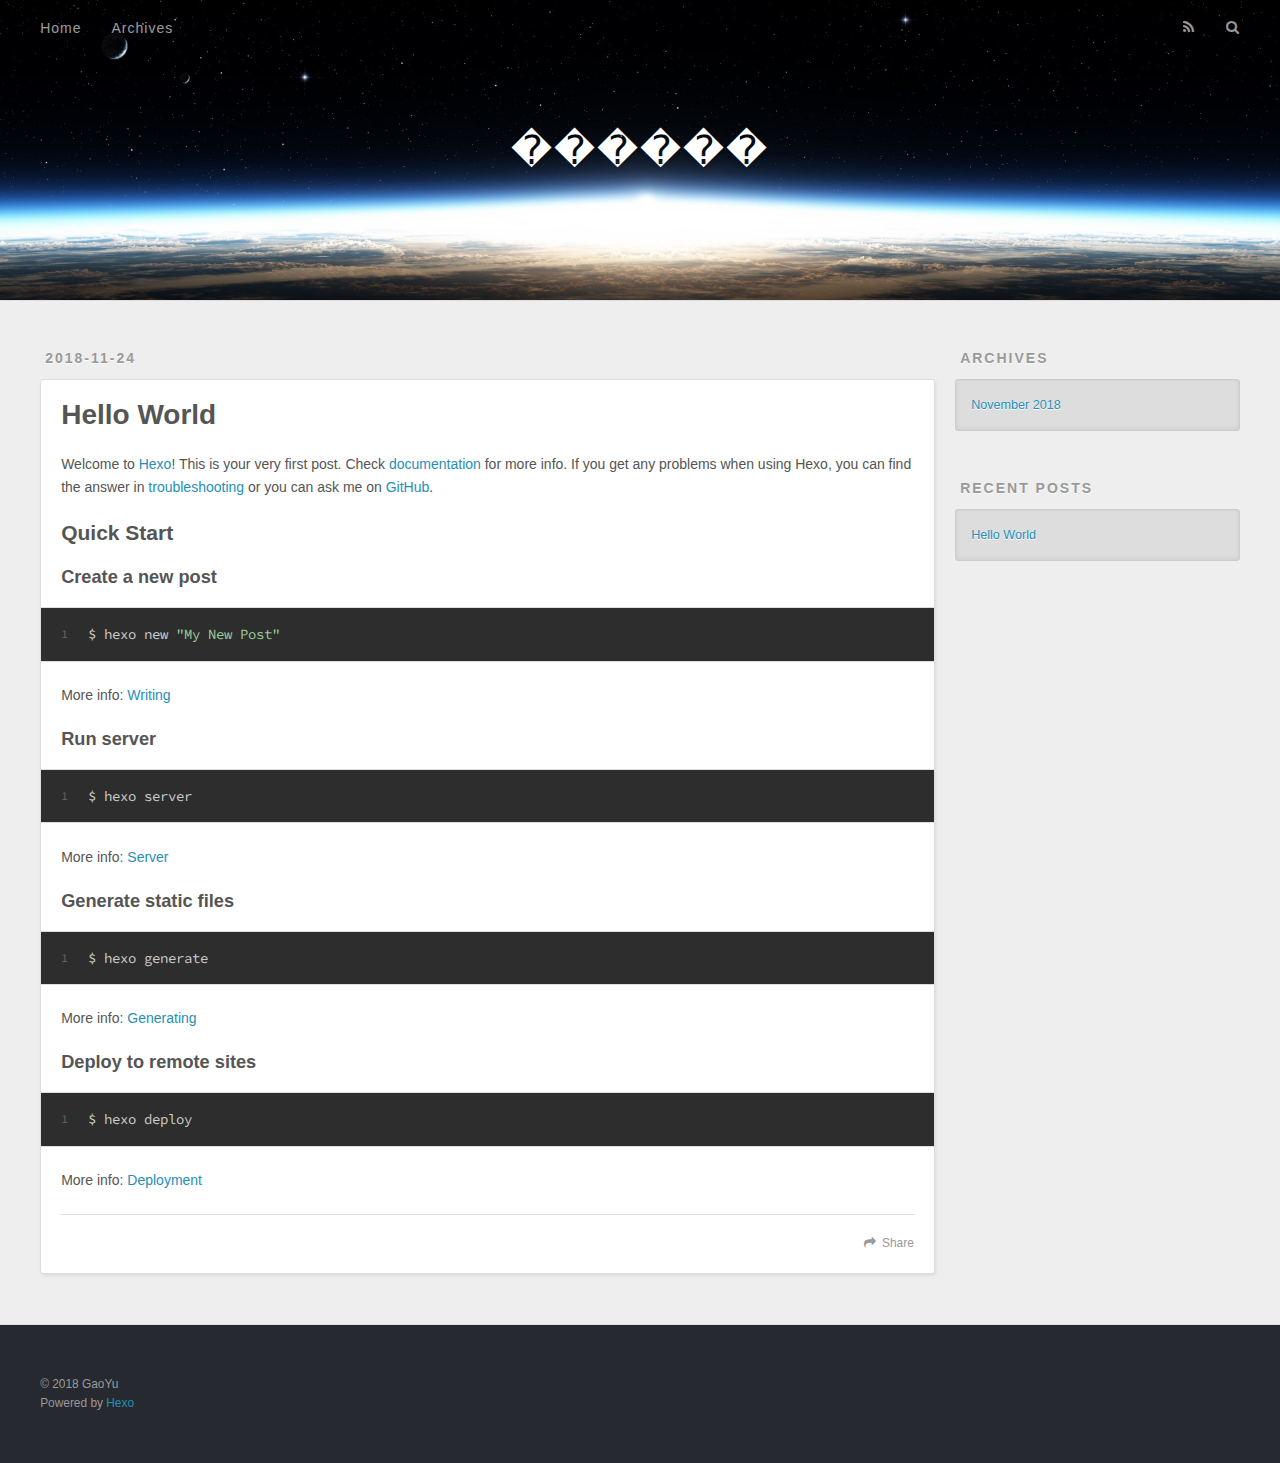
==== index.html @ 93f9185e "Site updated: 2018-11-24 23:03:33" ====
<!DOCTYPE html>
<html>
<head><meta name="generator" content="Hexo 3.8.0">
  <meta charset="utf-8">
  

  
  <title>������</title>
  <meta name="viewport" content="width=device-width, initial-scale=1, maximum-scale=1">
  <meta property="og:type" content="website">
<meta property="og:title" content="������">
<meta property="og:url" content="http://gittoy.com/index.html">
<meta property="og:site_name" content="������">
<meta property="og:locale" content="default">
<meta name="twitter:card" content="summary">
<meta name="twitter:title" content="������">
  
    <link rel="alternate" href="/atom.xml" title="������" type="application/atom+xml">
  
  
    <link rel="icon" href="/favicon.png">
  
  
    <link href="//fonts.googleapis.com/css?family=Source+Code+Pro" rel="stylesheet" type="text/css">
  
  <link rel="stylesheet" href="/css/style.css">
</head>
</html>
<body>
  <div id="container">
    <div id="wrap">
      <header id="header">
  <div id="banner"></div>
  <div id="header-outer" class="outer">
    <div id="header-title" class="inner">
      <h1 id="logo-wrap">
        <a href="/" id="logo">������</a>
      </h1>
      
    </div>
    <div id="header-inner" class="inner">
      <nav id="main-nav">
        <a id="main-nav-toggle" class="nav-icon"></a>
        
          <a class="main-nav-link" href="/">Home</a>
        
          <a class="main-nav-link" href="/archives">Archives</a>
        
      </nav>
      <nav id="sub-nav">
        
          <a id="nav-rss-link" class="nav-icon" href="/atom.xml" title="RSS Feed"></a>
        
        <a id="nav-search-btn" class="nav-icon" title="Search"></a>
      </nav>
      <div id="search-form-wrap">
        <form action="//google.com/search" method="get" accept-charset="UTF-8" class="search-form"><input type="search" name="q" class="search-form-input" placeholder="Search"><button type="submit" class="search-form-submit">&#xF002;</button><input type="hidden" name="sitesearch" value="http://gittoy.com"></form>
      </div>
    </div>
  </div>
</header>
      <div class="outer">
        <section id="main">
  
    <article id="post-hello-world" class="article article-type-post" itemscope="" itemprop="blogPost">
  <div class="article-meta">
    <a href="/2018/11/24/hello-world/" class="article-date">
  <time datetime="2018-11-24T14:32:57.451Z" itemprop="datePublished">2018-11-24</time>
</a>
    
  </div>
  <div class="article-inner">
    
    
      <header class="article-header">
        
  
    <h1 itemprop="name">
      <a class="article-title" href="/2018/11/24/hello-world/">Hello World</a>
    </h1>
  

      </header>
    
    <div class="article-entry" itemprop="articleBody">
      
        <p>Welcome to <a href="https://hexo.io/" target="_blank" rel="noopener">Hexo</a>! This is your very first post. Check <a href="https://hexo.io/docs/" target="_blank" rel="noopener">documentation</a> for more info. If you get any problems when using Hexo, you can find the answer in <a href="https://hexo.io/docs/troubleshooting.html" target="_blank" rel="noopener">troubleshooting</a> or you can ask me on <a href="https://github.com/hexojs/hexo/issues" target="_blank" rel="noopener">GitHub</a>.</p>
<h2 id="Quick-Start"><a href="#Quick-Start" class="headerlink" title="Quick Start"></a>Quick Start</h2><h3 id="Create-a-new-post"><a href="#Create-a-new-post" class="headerlink" title="Create a new post"></a>Create a new post</h3><figure class="highlight bash"><table><tr><td class="gutter"><pre><span class="line">1</span><br></pre></td><td class="code"><pre><span class="line">$ hexo new <span class="string">"My New Post"</span></span><br></pre></td></tr></table></figure>
<p>More info: <a href="https://hexo.io/docs/writing.html" target="_blank" rel="noopener">Writing</a></p>
<h3 id="Run-server"><a href="#Run-server" class="headerlink" title="Run server"></a>Run server</h3><figure class="highlight bash"><table><tr><td class="gutter"><pre><span class="line">1</span><br></pre></td><td class="code"><pre><span class="line">$ hexo server</span><br></pre></td></tr></table></figure>
<p>More info: <a href="https://hexo.io/docs/server.html" target="_blank" rel="noopener">Server</a></p>
<h3 id="Generate-static-files"><a href="#Generate-static-files" class="headerlink" title="Generate static files"></a>Generate static files</h3><figure class="highlight bash"><table><tr><td class="gutter"><pre><span class="line">1</span><br></pre></td><td class="code"><pre><span class="line">$ hexo generate</span><br></pre></td></tr></table></figure>
<p>More info: <a href="https://hexo.io/docs/generating.html" target="_blank" rel="noopener">Generating</a></p>
<h3 id="Deploy-to-remote-sites"><a href="#Deploy-to-remote-sites" class="headerlink" title="Deploy to remote sites"></a>Deploy to remote sites</h3><figure class="highlight bash"><table><tr><td class="gutter"><pre><span class="line">1</span><br></pre></td><td class="code"><pre><span class="line">$ hexo deploy</span><br></pre></td></tr></table></figure>
<p>More info: <a href="https://hexo.io/docs/deployment.html" target="_blank" rel="noopener">Deployment</a></p>

      
    </div>
    <footer class="article-footer">
      <a data-url="http://gittoy.com/2018/11/24/hello-world/" data-id="cjovl45g20000d4byglu0iwej" class="article-share-link">Share</a>
      
      
    </footer>
  </div>
  
</article>


  


</section>
        
          <aside id="sidebar">
  
    

  
    

  
    
  
    
  <div class="widget-wrap">
    <h3 class="widget-title">Archives</h3>
    <div class="widget">
      <ul class="archive-list"><li class="archive-list-item"><a class="archive-list-link" href="/archives/2018/11/">November 2018</a></li></ul>
    </div>
  </div>


  
    
  <div class="widget-wrap">
    <h3 class="widget-title">Recent Posts</h3>
    <div class="widget">
      <ul>
        
          <li>
            <a href="/2018/11/24/hello-world/">Hello World</a>
          </li>
        
      </ul>
    </div>
  </div>

  
</aside>
        
      </div>
      <footer id="footer">
  
  <div class="outer">
    <div id="footer-info" class="inner">
      &copy; 2018 GaoYu<br>
      Powered by <a href="http://hexo.io/" target="_blank">Hexo</a>
    </div>
  </div>
</footer>
    </div>
    <nav id="mobile-nav">
  
    <a href="/" class="mobile-nav-link">Home</a>
  
    <a href="/archives" class="mobile-nav-link">Archives</a>
  
</nav>
    

<script src="//ajax.googleapis.com/ajax/libs/jquery/2.0.3/jquery.min.js"></script>


  <link rel="stylesheet" href="/fancybox/jquery.fancybox.css">
  <script src="/fancybox/jquery.fancybox.pack.js"></script>


<script src="/js/script.js"></script>



  </div>
</body>
</html>
---- css/style.css ----
body {
  width: 100%;
}
body:before,
body:after {
  content: "";
  display: table;
}
body:after {
  clear: both;
}
html,
body,
div,
span,
applet,
object,
iframe,
h1,
h2,
h3,
h4,
h5,
h6,
p,
blockquote,
pre,
a,
abbr,
acronym,
address,
big,
cite,
code,
del,
dfn,
em,
img,
ins,
kbd,
q,
s,
samp,
small,
strike,
strong,
sub,
sup,
tt,
var,
dl,
dt,
dd,
ol,
ul,
li,
fieldset,
form,
label,
legend,
table,
caption,
tbody,
tfoot,
thead,
tr,
th,
td {
  margin: 0;
  padding: 0;
  border: 0;
  outline: 0;
  font-weight: inherit;
  font-style: inherit;
  font-family: inherit;
  font-size: 100%;
  vertical-align: baseline;
}
body {
  line-height: 1;
  color: #000;
  background: #fff;
}
ol,
ul {
  list-style: none;
}
table {
  border-collapse: separate;
  border-spacing: 0;
  vertical-align: middle;
}
caption,
th,
td {
  text-align: left;
  font-weight: normal;
  vertical-align: middle;
}
a img {
  border: none;
}
input,
button {
  margin: 0;
  padding: 0;
}
input::-moz-focus-inner,
button::-moz-focus-inner {
  border: 0;
  padding: 0;
}
@font-face {
  font-family: FontAwesome;
  font-style: normal;
  font-weight: normal;
  src: url("fonts/fontawesome-webfont.eot?v=#4.0.3");
  src: url("fonts/fontawesome-webfont.eot?#iefix&v=#4.0.3") format("embedded-opentype"), url("fonts/fontawesome-webfont.woff?v=#4.0.3") format("woff"), url("fonts/fontawesome-webfont.ttf?v=#4.0.3") format("truetype"), url("fonts/fontawesome-webfont.svg#fontawesomeregular?v=#4.0.3") format("svg");
}
html,
body,
#container {
  height: 100%;
}
body {
  background: #eee;
  font: 14px -apple-system, BlinkMacSystemFont, "Segoe UI", "Roboto", "Oxygen", "Ubuntu", "Cantarell", "Fira Sans", "Droid Sans", "Helvetica Neue", sans-serif;
  -webkit-text-size-adjust: 100%;
}
.outer {
  max-width: 1220px;
  margin: 0 auto;
  padding: 0 20px;
}
.outer:before,
.outer:after {
  content: "";
  display: table;
}
.outer:after {
  clear: both;
}
.inner {
  display: inline;
  float: left;
  width: 98.33333333333333%;
  margin: 0 0.833333333333333%;
}
.left,
.alignleft {
  float: left;
}
.right,
.alignright {
  float: right;
}
.clear {
  clear: both;
}
#container {
  position: relative;
}
.mobile-nav-on {
  overflow: hidden;
}
#wrap {
  height: 100%;
  width: 100%;
  position: absolute;
  top: 0;
  left: 0;
  -webkit-transition: 0.2s ease-out;
  -moz-transition: 0.2s ease-out;
  -ms-transition: 0.2s ease-out;
  transition: 0.2s ease-out;
  z-index: 1;
  background: #eee;
}
.mobile-nav-on #wrap {
  left: 280px;
}
@media screen and (min-width: 768px) {
  #main {
    display: inline;
    float: left;
    width: 73.33333333333333%;
    margin: 0 0.833333333333333%;
  }
}
.article-date,
.article-category-link,
.archive-year,
.widget-title {
  text-decoration: none;
  text-transform: uppercase;
  letter-spacing: 2px;
  color: #999;
  margin-bottom: 1em;
  margin-left: 5px;
  line-height: 1em;
  text-shadow: 0 1px #fff;
  font-weight: bold;
}
.article-inner,
.archive-article-inner {
  background: #fff;
  -webkit-box-shadow: 1px 2px 3px #ddd;
  box-shadow: 1px 2px 3px #ddd;
  border: 1px solid #ddd;
  border-radius: 3px;
}
.article-entry h1,
.widget h1 {
  font-size: 2em;
}
.article-entry h2,
.widget h2 {
  font-size: 1.5em;
}
.article-entry h3,
.widget h3 {
  font-size: 1.3em;
}
.article-entry h4,
.widget h4 {
  font-size: 1.2em;
}
.article-entry h5,
.widget h5 {
  font-size: 1em;
}
.article-entry h6,
.widget h6 {
  font-size: 1em;
  color: #999;
}
.article-entry hr,
.widget hr {
  border: 1px dashed #ddd;
}
.article-entry strong,
.widget strong {
  font-weight: bold;
}
.article-entry em,
.widget em,
.article-entry cite,
.widget cite {
  font-style: italic;
}
.article-entry sup,
.widget sup,
.article-entry sub,
.widget sub {
  font-size: 0.75em;
  line-height: 0;
  position: relative;
  vertical-align: baseline;
}
.article-entry sup,
.widget sup {
  top: -0.5em;
}
.article-entry sub,
.widget sub {
  bottom: -0.2em;
}
.article-entry small,
.widget small {
  font-size: 0.85em;
}
.article-entry acronym,
.widget acronym,
.article-entry abbr,
.widget abbr {
  border-bottom: 1px dotted;
}
.article-entry ul,
.widget ul,
.article-entry ol,
.widget ol,
.article-entry dl,
.widget dl {
  margin: 0 20px;
  line-height: 1.6em;
}
.article-entry ul ul,
.widget ul ul,
.article-entry ol ul,
.widget ol ul,
.article-entry ul ol,
.widget ul ol,
.article-entry ol ol,
.widget ol ol {
  margin-top: 0;
  margin-bottom: 0;
}
.article-entry ul,
.widget ul {
  list-style: disc;
}
.article-entry ol,
.widget ol {
  list-style: decimal;
}
.article-entry dt,
.widget dt {
  font-weight: bold;
}
#header {
  height: 300px;
  position: relative;
  border-bottom: 1px solid #ddd;
}
#header:before,
#header:after {
  content: "";
  position: absolute;
  left: 0;
  right: 0;
  height: 40px;
}
#header:before {
  top: 0;
  background: -webkit-linear-gradient(rgba(0,0,0,0.2), transparent);
  background: -moz-linear-gradient(rgba(0,0,0,0.2), transparent);
  background: -ms-linear-gradient(rgba(0,0,0,0.2), transparent);
  background: linear-gradient(rgba(0,0,0,0.2), transparent);
}
#header:after {
  bottom: 0;
  background: -webkit-linear-gradient(transparent, rgba(0,0,0,0.2));
  background: -moz-linear-gradient(transparent, rgba(0,0,0,0.2));
  background: -ms-linear-gradient(transparent, rgba(0,0,0,0.2));
  background: linear-gradient(transparent, rgba(0,0,0,0.2));
}
#header-outer {
  height: 100%;
  position: relative;
}
#header-inner {
  position: relative;
  overflow: hidden;
}
#banner {
  position: absolute;
  top: 0;
  left: 0;
  width: 100%;
  height: 100%;
  background: url("images/banner.jpg") center #000;
  -webkit-background-size: cover;
  -moz-background-size: cover;
  background-size: cover;
  z-index: -1;
}
#header-title {
  text-align: center;
  height: 40px;
  position: absolute;
  top: 50%;
  left: 0;
  margin-top: -20px;
}
#logo,
#subtitle {
  text-decoration: none;
  color: #fff;
  font-weight: 300;
  text-shadow: 0 1px 4px rgba(0,0,0,0.3);
}
#logo {
  font-size: 40px;
  line-height: 40px;
  letter-spacing: 2px;
}
#subtitle {
  font-size: 16px;
  line-height: 16px;
  letter-spacing: 1px;
}
#subtitle-wrap {
  margin-top: 16px;
}
#main-nav {
  float: left;
  margin-left: -15px;
}
.nav-icon,
.main-nav-link {
  float: left;
  color: #fff;
  opacity: 0.6;
  text-decoration: none;
  text-shadow: 0 1px rgba(0,0,0,0.2);
  -webkit-transition: opacity 0.2s;
  -moz-transition: opacity 0.2s;
  -ms-transition: opacity 0.2s;
  transition: opacity 0.2s;
  display: block;
  padding: 20px 15px;
}
.nav-icon:hover,
.main-nav-link:hover {
  opacity: 1;
}
.nav-icon {
  font-family: FontAwesome;
  text-align: center;
  font-size: 14px;
  width: 14px;
  height: 14px;
  padding: 20px 15px;
  position: relative;
  cursor: pointer;
}
.main-nav-link {
  font-weight: 300;
  letter-spacing: 1px;
}
@media screen and (max-width: 479px) {
  .main-nav-link {
    display: none;
  }
}
#main-nav-toggle {
  display: none;
}
#main-nav-toggle:before {
  content: "\f0c9";
}
@media screen and (max-width: 479px) {
  #main-nav-toggle {
    display: block;
  }
}
#sub-nav {
  float: right;
  margin-right: -15px;
}
#nav-rss-link:before {
  content: "\f09e";
}
#nav-search-btn:before {
  content: "\f002";
}
#search-form-wrap {
  position: absolute;
  top: 15px;
  width: 150px;
  height: 30px;
  right: -150px;
  opacity: 0;
  -webkit-transition: 0.2s ease-out;
  -moz-transition: 0.2s ease-out;
  -ms-transition: 0.2s ease-out;
  transition: 0.2s ease-out;
}
#search-form-wrap.on {
  opacity: 1;
  right: 0;
}
@media screen and (max-width: 479px) {
  #search-form-wrap {
    width: 100%;
    right: -100%;
  }
}
.search-form {
  position: absolute;
  top: 0;
  left: 0;
  right: 0;
  background: #fff;
  padding: 5px 15px;
  border-radius: 15px;
  -webkit-box-shadow: 0 0 10px rgba(0,0,0,0.3);
  box-shadow: 0 0 10px rgba(0,0,0,0.3);
}
.search-form-input {
  border: none;
  background: none;
  color: #555;
  width: 100%;
  font: 13px -apple-system, BlinkMacSystemFont, "Segoe UI", "Roboto", "Oxygen", "Ubuntu", "Cantarell", "Fira Sans", "Droid Sans", "Helvetica Neue", sans-serif;
  outline: none;
}
.search-form-input::-webkit-search-results-decoration,
.search-form-input::-webkit-search-cancel-button {
  -webkit-appearance: none;
}
.search-form-submit {
  position: absolute;
  top: 50%;
  right: 10px;
  margin-top: -7px;
  font: 13px FontAwesome;
  border: none;
  background: none;
  color: #bbb;
  cursor: pointer;
}
.search-form-submit:hover,
.search-form-submit:focus {
  color: #777;
}
.article {
  margin: 50px 0;
}
.article-inner {
  overflow: hidden;
}
.article-meta:before,
.article-meta:after {
  content: "";
  display: table;
}
.article-meta:after {
  clear: both;
}
.article-date {
  float: left;
}
.article-category {
  float: left;
  line-height: 1em;
  color: #ccc;
  text-shadow: 0 1px #fff;
  margin-left: 8px;
}
.article-category:before {
  content: "\2022";
}
.article-category-link {
  margin: 0 12px 1em;
}
.article-header {
  padding: 20px 20px 0;
}
.article-title {
  text-decoration: none;
  font-size: 2em;
  font-weight: bold;
  color: #555;
  line-height: 1.1em;
  -webkit-transition: color 0.2s;
  -moz-transition: color 0.2s;
  -ms-transition: color 0.2s;
  transition: color 0.2s;
}
a.article-title:hover {
  color: #258fb8;
}
.article-entry {
  color: #555;
  padding: 0 20px;
}
.article-entry:before,
.article-entry:after {
  content: "";
  display: table;
}
.article-entry:after {
  clear: both;
}
.article-entry p,
.article-entry table {
  line-height: 1.6em;
  margin: 1.6em 0;
}
.article-entry h1,
.article-entry h2,
.article-entry h3,
.article-entry h4,
.article-entry h5,
.article-entry h6 {
  font-weight: bold;
}
.article-entry h1,
.article-entry h2,
.article-entry h3,
.article-entry h4,
.article-entry h5,
.article-entry h6 {
  line-height: 1.1em;
  margin: 1.1em 0;
}
.article-entry a {
  color: #258fb8;
  text-decoration: none;
}
.article-entry a:hover {
  text-decoration: underline;
}
.article-entry ul,
.article-entry ol,
.article-entry dl {
  margin-top: 1.6em;
  margin-bottom: 1.6em;
}
.article-entry img,
.article-entry video {
  max-width: 100%;
  height: auto;
  display: block;
  margin: auto;
}
.article-entry iframe {
  border: none;
}
.article-entry table {
  width: 100%;
  border-collapse: collapse;
  border-spacing: 0;
}
.article-entry th {
  font-weight: bold;
  border-bottom: 3px solid #ddd;
  padding-bottom: 0.5em;
}
.article-entry td {
  border-bottom: 1px solid #ddd;
  padding: 10px 0;
}
.article-entry blockquote {
  font-family: Georgia, "Times New Roman", serif;
  font-size: 1.4em;
  margin: 1.6em 20px;
  text-align: center;
}
.article-entry blockquote footer {
  font-size: 14px;
  margin: 1.6em 0;
  font-family: -apple-system, BlinkMacSystemFont, "Segoe UI", "Roboto", "Oxygen", "Ubuntu", "Cantarell", "Fira Sans", "Droid Sans", "Helvetica Neue", sans-serif;
}
.article-entry blockquote footer cite:before {
  content: "—";
  padding: 0 0.5em;
}
.article-entry .pullquote {
  text-align: left;
  width: 45%;
  margin: 0;
}
.article-entry .pullquote.left {
  margin-left: 0.5em;
  margin-right: 1em;
}
.article-entry .pullquote.right {
  margin-right: 0.5em;
  margin-left: 1em;
}
.article-entry .caption {
  color: #999;
  display: block;
  font-size: 0.9em;
  margin-top: 0.5em;
  position: relative;
  text-align: center;
}
.article-entry .video-container {
  position: relative;
  padding-top: 56.25%;
  height: 0;
  overflow: hidden;
}
.article-entry .video-container iframe,
.article-entry .video-container object,
.article-entry .video-container embed {
  position: absolute;
  top: 0;
  left: 0;
  width: 100%;
  height: 100%;
  margin-top: 0;
}
.article-more-link a {
  display: inline-block;
  line-height: 1em;
  padding: 6px 15px;
  border-radius: 15px;
  background: #eee;
  color: #999;
  text-shadow: 0 1px #fff;
  text-decoration: none;
}
.article-more-link a:hover {
  background: #258fb8;
  color: #fff;
  text-decoration: none;
  text-shadow: 0 1px #1e7293;
}
.article-footer {
  font-size: 0.85em;
  line-height: 1.6em;
  border-top: 1px solid #ddd;
  padding-top: 1.6em;
  margin: 0 20px 20px;
}
.article-footer:before,
.article-footer:after {
  content: "";
  display: table;
}
.article-footer:after {
  clear: both;
}
.article-footer a {
  color: #999;
  text-decoration: none;
}
.article-footer a:hover {
  color: #555;
}
.article-tag-list-item {
  float: left;
  margin-right: 10px;
}
.article-tag-list-link:before {
  content: "#";
}
.article-comment-link {
  float: right;
}
.article-comment-link:before {
  content: "\f075";
  font-family: FontAwesome;
  padding-right: 8px;
}
.article-share-link {
  cursor: pointer;
  float: right;
  margin-left: 20px;
}
.article-share-link:before {
  content: "\f064";
  font-family: FontAwesome;
  padding-right: 6px;
}
#article-nav {
  position: relative;
}
#article-nav:before,
#article-nav:after {
  content: "";
  display: table;
}
#article-nav:after {
  clear: both;
}
@media screen and (min-width: 768px) {
  #article-nav {
    margin: 50px 0;
  }
  #article-nav:before {
    width: 8px;
    height: 8px;
    position: absolute;
    top: 50%;
    left: 50%;
    margin-top: -4px;
    margin-left: -4px;
    content: "";
    border-radius: 50%;
    background: #ddd;
    -webkit-box-shadow: 0 1px 2px #fff;
    box-shadow: 0 1px 2px #fff;
  }
}
.article-nav-link-wrap {
  text-decoration: none;
  text-shadow: 0 1px #fff;
  color: #999;
  -webkit-box-sizing: border-box;
  -moz-box-sizing: border-box;
  box-sizing: border-box;
  margin-top: 50px;
  text-align: center;
  display: block;
}
.article-nav-link-wrap:hover {
  color: #555;
}
@media screen and (min-width: 768px) {
  .article-nav-link-wrap {
    width: 50%;
    margin-top: 0;
  }
}
@media screen and (min-width: 768px) {
  #article-nav-newer {
    float: left;
    text-align: right;
    padding-right: 20px;
  }
}
@media screen and (min-width: 768px) {
  #article-nav-older {
    float: right;
    text-align: left;
    padding-left: 20px;
  }
}
.article-nav-caption {
  text-transform: uppercase;
  letter-spacing: 2px;
  color: #ddd;
  line-height: 1em;
  font-weight: bold;
}
#article-nav-newer .article-nav-caption {
  margin-right: -2px;
}
.article-nav-title {
  font-size: 0.85em;
  line-height: 1.6em;
  margin-top: 0.5em;
}
.article-share-box {
  position: absolute;
  display: none;
  background: #fff;
  -webkit-box-shadow: 1px 2px 10px rgba(0,0,0,0.2);
  box-shadow: 1px 2px 10px rgba(0,0,0,0.2);
  border-radius: 3px;
  margin-left: -145px;
  overflow: hidden;
  z-index: 1;
}
.article-share-box.on {
  display: block;
}
.article-share-input {
  width: 100%;
  background: none;
  -webkit-box-sizing: border-box;
  -moz-box-sizing: border-box;
  box-sizing: border-box;
  font: 14px -apple-system, BlinkMacSystemFont, "Segoe UI", "Roboto", "Oxygen", "Ubuntu", "Cantarell", "Fira Sans", "Droid Sans", "Helvetica Neue", sans-serif;
  padding: 0 15px;
  color: #555;
  outline: none;
  border: 1px solid #ddd;
  border-radius: 3px 3px 0 0;
  height: 36px;
  line-height: 36px;
}
.article-share-links {
  background: #eee;
}
.article-share-links:before,
.article-share-links:after {
  content: "";
  display: table;
}
.article-share-links:after {
  clear: both;
}
.article-share-twitter,
.article-share-facebook,
.article-share-pinterest,
.article-share-google {
  width: 50px;
  height: 36px;
  display: block;
  float: left;
  position: relative;
  color: #999;
  text-shadow: 0 1px #fff;
}
.article-share-twitter:before,
.article-share-facebook:before,
.article-share-pinterest:before,
.article-share-google:before {
  font-size: 20px;
  font-family: FontAwesome;
  width: 20px;
  height: 20px;
  position: absolute;
  top: 50%;
  left: 50%;
  margin-top: -10px;
  margin-left: -10px;
  text-align: center;
}
.article-share-twitter:hover,
.article-share-facebook:hover,
.article-share-pinterest:hover,
.article-share-google:hover {
  color: #fff;
}
.article-share-twitter:before {
  content: "\f099";
}
.article-share-twitter:hover {
  background: #00aced;
  text-shadow: 0 1px #008abe;
}
.article-share-facebook:before {
  content: "\f09a";
}
.article-share-facebook:hover {
  background: #3b5998;
  text-shadow: 0 1px #2f477a;
}
.article-share-pinterest:before {
  content: "\f0d2";
}
.article-share-pinterest:hover {
  background: #cb2027;
  text-shadow: 0 1px #a21a1f;
}
.article-share-google:before {
  content: "\f0d5";
}
.article-share-google:hover {
  background: #dd4b39;
  text-shadow: 0 1px #be3221;
}
.article-gallery {
  background: #000;
  position: relative;
}
.article-gallery-photos {
  position: relative;
  overflow: hidden;
}
.article-gallery-img {
  display: none;
  max-width: 100%;
}
.article-gallery-img:first-child {
  display: block;
}
.article-gallery-img.loaded {
  position: absolute;
  display: block;
}
.article-gallery-img img {
  display: block;
  max-width: 100%;
  margin: 0 auto;
}
#comments {
  background: #fff;
  -webkit-box-shadow: 1px 2px 3px #ddd;
  box-shadow: 1px 2px 3px #ddd;
  padding: 20px;
  border: 1px solid #ddd;
  border-radius: 3px;
  margin: 50px 0;
}
#comments a {
  color: #258fb8;
}
.archives-wrap {
  margin: 50px 0;
}
.archives:before,
.archives:after {
  content: "";
  display: table;
}
.archives:after {
  clear: both;
}
.archive-year-wrap {
  margin-bottom: 1em;
}
.archives {
  -webkit-column-gap: 10px;
  -moz-column-gap: 10px;
  column-gap: 10px;
}
@media screen and (min-width: 480px) and (max-width: 767px) {
  .archives {
    -webkit-column-count: 2;
    -moz-column-count: 2;
    column-count: 2;
  }
}
@media screen and (min-width: 768px) {
  .archives {
    -webkit-column-count: 3;
    -moz-column-count: 3;
    column-count: 3;
  }
}
.archive-article {
  -webkit-column-break-inside: avoid;
  page-break-inside: avoid;
  overflow: hidden;
  break-inside: avoid-column;
}
.archive-article-inner {
  padding: 10px;
  margin-bottom: 15px;
}
.archive-article-title {
  text-decoration: none;
  font-weight: bold;
  color: #555;
  -webkit-transition: color 0.2s;
  -moz-transition: color 0.2s;
  -ms-transition: color 0.2s;
  transition: color 0.2s;
  line-height: 1.6em;
}
.archive-article-title:hover {
  color: #258fb8;
}
.archive-article-footer {
  margin-top: 1em;
}
.archive-article-date {
  color: #999;
  text-decoration: none;
  font-size: 0.85em;
  line-height: 1em;
  margin-bottom: 0.5em;
  display: block;
}
#page-nav {
  margin: 50px auto;
  background: #fff;
  -webkit-box-shadow: 1px 2px 3px #ddd;
  box-shadow: 1px 2px 3px #ddd;
  border: 1px solid #ddd;
  border-radius: 3px;
  text-align: center;
  color: #999;
  overflow: hidden;
}
#page-nav:before,
#page-nav:after {
  content: "";
  display: table;
}
#page-nav:after {
  clear: both;
}
#page-nav a,
#page-nav span {
  padding: 10px 20px;
  line-height: 1;
  height: 2ex;
}
#page-nav a {
  color: #999;
  text-decoration: none;
}
#page-nav a:hover {
  background: #999;
  color: #fff;
}
#page-nav .prev {
  float: left;
}
#page-nav .next {
  float: right;
}
#page-nav .page-number {
  display: inline-block;
}
@media screen and (max-width: 479px) {
  #page-nav .page-number {
    display: none;
  }
}
#page-nav .current {
  color: #555;
  font-weight: bold;
}
#page-nav .space {
  color: #ddd;
}
#footer {
  background: #262a30;
  padding: 50px 0;
  border-top: 1px solid #ddd;
  color: #999;
}
#footer a {
  color: #258fb8;
  text-decoration: none;
}
#footer a:hover {
  text-decoration: underline;
}
#footer-info {
  line-height: 1.6em;
  font-size: 0.85em;
}
.article-entry pre,
.article-entry .highlight {
  background: #2d2d2d;
  margin: 0 -20px;
  padding: 15px 20px;
  border-style: solid;
  border-color: #ddd;
  border-width: 1px 0;
  overflow: auto;
  color: #ccc;
  line-height: 22.400000000000002px;
}
.article-entry .highlight .gutter pre,
.article-entry .gist .gist-file .gist-data .line-numbers {
  color: #666;
  font-size: 0.85em;
}
.article-entry pre,
.article-entry code {
  font-family: "Source Code Pro", Consolas, Monaco, Menlo, Consolas, monospace;
}
.article-entry code {
  background: #eee;
  text-shadow: 0 1px #fff;
  padding: 0 0.3em;
}
.article-entry pre code {
  background: none;
  text-shadow: none;
  padding: 0;
}
.article-entry .highlight pre {
  border: none;
  margin: 0;
  padding: 0;
}
.article-entry .highlight table {
  margin: 0;
  width: auto;
}
.article-entry .highlight td {
  border: none;
  padding: 0;
}
.article-entry .highlight figcaption {
  font-size: 0.85em;
  color: #999;
  line-height: 1em;
  margin-bottom: 1em;
}
.article-entry .highlight figcaption:before,
.article-entry .highlight figcaption:after {
  content: "";
  display: table;
}
.article-entry .highlight figcaption:after {
  clear: both;
}
.article-entry .highlight figcaption a {
  float: right;
}
.article-entry .highlight .gutter pre {
  text-align: right;
  padding-right: 20px;
}
.article-entry .highlight .line {
  height: 22.400000000000002px;
}
.article-entry .highlight .line.marked {
  background: #515151;
}
.article-entry .gist {
  margin: 0 -20px;
  border-style: solid;
  border-color: #ddd;
  border-width: 1px 0;
  background: #2d2d2d;
  padding: 15px 20px 15px 0;
}
.article-entry .gist .gist-file {
  border: none;
  font-family: "Source Code Pro", Consolas, Monaco, Menlo, Consolas, monospace;
  margin: 0;
}
.article-entry .gist .gist-file .gist-data {
  background: none;
  border: none;
}
.article-entry .gist .gist-file .gist-data .line-numbers {
  background: none;
  border: none;
  padding: 0 20px 0 0;
}
.article-entry .gist .gist-file .gist-data .line-data {
  padding: 0 !important;
}
.article-entry .gist .gist-file .highlight {
  margin: 0;
  padding: 0;
  border: none;
}
.article-entry .gist .gist-file .gist-meta {
  background: #2d2d2d;
  color: #999;
  font: 0.85em -apple-system, BlinkMacSystemFont, "Segoe UI", "Roboto", "Oxygen", "Ubuntu", "Cantarell", "Fira Sans", "Droid Sans", "Helvetica Neue", sans-serif;
  text-shadow: 0 0;
  padding: 0;
  margin-top: 1em;
  margin-left: 20px;
}
.article-entry .gist .gist-file .gist-meta a {
  color: #258fb8;
  font-weight: normal;
}
.article-entry .gist .gist-file .gist-meta a:hover {
  text-decoration: underline;
}
pre .comment,
pre .title {
  color: #999;
}
pre .variable,
pre .attribute,
pre .tag,
pre .regexp,
pre .ruby .constant,
pre .xml .tag .title,
pre .xml .pi,
pre .xml .doctype,
pre .html .doctype,
pre .css .id,
pre .css .class,
pre .css .pseudo {
  color: #f2777a;
}
pre .number,
pre .preprocessor,
pre .built_in,
pre .literal,
pre .params,
pre .constant {
  color: #f99157;
}
pre .class,
pre .ruby .class .title,
pre .css .rules .attribute {
  color: #9c9;
}
pre .string,
pre .value,
pre .inheritance,
pre .header,
pre .ruby .symbol,
pre .xml .cdata {
  color: #9c9;
}
pre .css .hexcolor {
  color: #6cc;
}
pre .function,
pre .python .decorator,
pre .python .title,
pre .ruby .function .title,
pre .ruby .title .keyword,
pre .perl .sub,
pre .javascript .title,
pre .coffeescript .title {
  color: #69c;
}
pre .keyword,
pre .javascript .function {
  color: #c9c;
}
@media screen and (max-width: 479px) {
  #mobile-nav {
    position: absolute;
    top: 0;
    left: 0;
    width: 280px;
    height: 100%;
    background: #191919;
    border-right: 1px solid #fff;
  }
}
@media screen and (max-width: 479px) {
  .mobile-nav-link {
    display: block;
    color: #999;
    text-decoration: none;
    padding: 15px 20px;
    font-weight: bold;
  }
  .mobile-nav-link:hover {
    color: #fff;
  }
}
@media screen and (min-width: 768px) {
  #sidebar {
    display: inline;
    float: left;
    width: 23.333333333333332%;
    margin: 0 0.833333333333333%;
  }
}
.widget-wrap {
  margin: 50px 0;
}
.widget {
  color: #777;
  text-shadow: 0 1px #fff;
  background: #ddd;
  -webkit-box-shadow: 0 -1px 4px #ccc inset;
  box-shadow: 0 -1px 4px #ccc inset;
  border: 1px solid #ccc;
  padding: 15px;
  border-radius: 3px;
}
.widget a {
  color: #258fb8;
  text-decoration: none;
}
.widget a:hover {
  text-decoration: underline;
}
.widget ul ul,
.widget ol ul,
.widget dl ul,
.widget ul ol,
.widget ol ol,
.widget dl ol,
.widget ul dl,
.widget ol dl,
.widget dl dl {
  margin-left: 15px;
  list-style: disc;
}
.widget {
  line-height: 1.6em;
  word-wrap: break-word;
  font-size: 0.9em;
}
.widget ul,
.widget ol {
  list-style: none;
  margin: 0;
}
.widget ul ul,
.widget ol ul,
.widget ul ol,
.widget ol ol {
  margin: 0 20px;
}
.widget ul ul,
.widget ol ul {
  list-style: disc;
}
.widget ul ol,
.widget ol ol {
  list-style: decimal;
}
.category-list-count,
.tag-list-count,
.archive-list-count {
  padding-left: 5px;
  color: #999;
  font-size: 0.85em;
}
.category-list-count:before,
.tag-list-count:before,
.archive-list-count:before {
  content: "(";
}
.category-list-count:after,
.tag-list-count:after,
.archive-list-count:after {
  content: ")";
}
.tagcloud a {
  margin-right: 5px;
  display: inline-block;
}
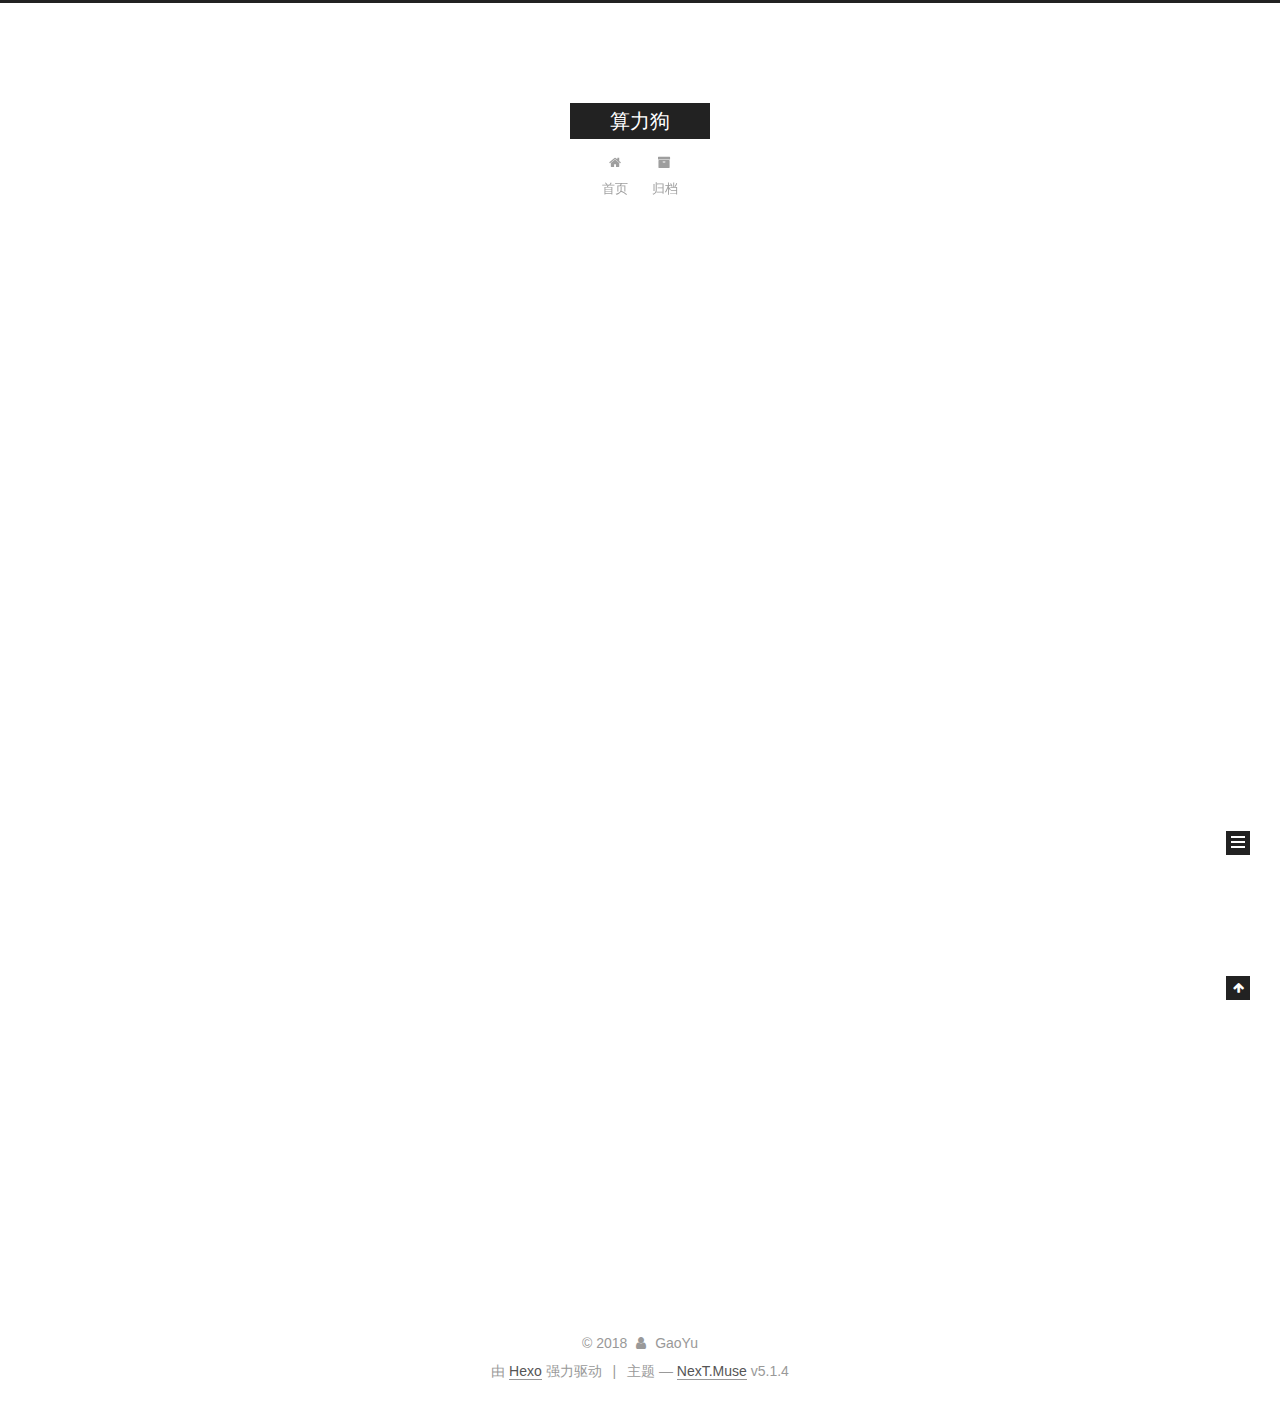
==== commit 187665db: "Site updated: 2018-11-24 23:37:31" ====
--- a/index.html
+++ b/index.html
@@ -1,90 +1,306 @@
 <!DOCTYPE html>
-<html>
+
+
+
+  
+
+
+<html class="theme-next muse use-motion" lang="zh-Hans">
 <head><meta name="generator" content="Hexo 3.8.0">
-  <meta charset="utf-8">
-  
-
-  
-  <title>������</title>
-  <meta name="viewport" content="width=device-width, initial-scale=1, maximum-scale=1">
-  <meta property="og:type" content="website">
-<meta property="og:title" content="������">
+  <meta charset="UTF-8">
+<meta http-equiv="X-UA-Compatible" content="IE=edge">
+<meta name="viewport" content="width=device-width, initial-scale=1, maximum-scale=1">
+<meta name="theme-color" content="#222">
+
+
+
+
+
+
+
+
+
+<meta http-equiv="Cache-Control" content="no-transform">
+<meta http-equiv="Cache-Control" content="no-siteapp">
+
+
+
+
+
+
+
+
+
+
+
+
+
+
+
+
+  
+  
+  <link href="/lib/fancybox/source/jquery.fancybox.css?v=2.1.5" rel="stylesheet" type="text/css">
+
+
+
+
+
+
+
+<link href="/lib/font-awesome/css/font-awesome.min.css?v=4.6.2" rel="stylesheet" type="text/css">
+
+<link href="/css/main.css?v=5.1.4" rel="stylesheet" type="text/css">
+
+
+  <link rel="apple-touch-icon" sizes="180x180" href="/images/apple-touch-icon-next.png?v=5.1.4">
+
+
+  <link rel="icon" type="image/png" sizes="32x32" href="/images/favicon-32x32-next.png?v=5.1.4">
+
+
+  <link rel="icon" type="image/png" sizes="16x16" href="/images/favicon-16x16-next.png?v=5.1.4">
+
+
+  <link rel="mask-icon" href="/images/logo.svg?v=5.1.4" color="#222">
+
+
+
+
+
+  <meta name="keywords" content="Hexo, NexT">
+
+
+
+
+
+
+
+
+
+
+<meta property="og:type" content="website">
+<meta property="og:title" content="算力狗">
 <meta property="og:url" content="http://gittoy.com/index.html">
-<meta property="og:site_name" content="������">
-<meta property="og:locale" content="default">
+<meta property="og:site_name" content="算力狗">
+<meta property="og:locale" content="zh-Hans">
 <meta name="twitter:card" content="summary">
-<meta name="twitter:title" content="������">
-  
-    <link rel="alternate" href="/atom.xml" title="������" type="application/atom+xml">
-  
-  
-    <link rel="icon" href="/favicon.png">
-  
-  
-    <link href="//fonts.googleapis.com/css?family=Source+Code+Pro" rel="stylesheet" type="text/css">
-  
-  <link rel="stylesheet" href="/css/style.css">
+<meta name="twitter:title" content="算力狗">
+
+
+
+<script type="text/javascript" id="hexo.configurations">
+  var NexT = window.NexT || {};
+  var CONFIG = {
+    root: '/',
+    scheme: 'Muse',
+    version: '5.1.4',
+    sidebar: {"position":"left","display":"post","offset":12,"b2t":false,"scrollpercent":false,"onmobile":false},
+    fancybox: true,
+    tabs: true,
+    motion: {"enable":true,"async":false,"transition":{"post_block":"fadeIn","post_header":"slideDownIn","post_body":"slideDownIn","coll_header":"slideLeftIn","sidebar":"slideUpIn"}},
+    duoshuo: {
+      userId: '0',
+      author: '博主'
+    },
+    algolia: {
+      applicationID: '',
+      apiKey: '',
+      indexName: '',
+      hits: {"per_page":10},
+      labels: {"input_placeholder":"Search for Posts","hits_empty":"We didn't find any results for the search: ${query}","hits_stats":"${hits} results found in ${time} ms"}
+    }
+  };
+</script>
+
+
+
+  <link rel="canonical" href="http://gittoy.com/">
+
+
+
+
+
+  <title>算力狗</title>
+  
+
+
+
+
+
+
+
+
 </head>
-</html>
-<body>
-  <div id="container">
-    <div id="wrap">
-      <header id="header">
-  <div id="banner"></div>
-  <div id="header-outer" class="outer">
-    <div id="header-title" class="inner">
-      <h1 id="logo-wrap">
-        <a href="/" id="logo">������</a>
-      </h1>
-      
+
+<body itemscope="" itemtype="http://schema.org/WebPage" lang="zh-Hans">
+
+  
+  
+    
+  
+
+  <div class="container sidebar-position-left 
+  page-home">
+    <div class="headband"></div>
+
+    <header id="header" class="header" itemscope="" itemtype="http://schema.org/WPHeader">
+      <div class="header-inner"><div class="site-brand-wrapper">
+  <div class="site-meta ">
+    
+
+    <div class="custom-logo-site-title">
+      <a href="/" class="brand" rel="start">
+        <span class="logo-line-before"><i></i></span>
+        <span class="site-title">算力狗</span>
+        <span class="logo-line-after"><i></i></span>
+      </a>
     </div>
-    <div id="header-inner" class="inner">
-      <nav id="main-nav">
-        <a id="main-nav-toggle" class="nav-icon"></a>
-        
-          <a class="main-nav-link" href="/">Home</a>
-        
-          <a class="main-nav-link" href="/archives">Archives</a>
-        
-      </nav>
-      <nav id="sub-nav">
-        
-          <a id="nav-rss-link" class="nav-icon" href="/atom.xml" title="RSS Feed"></a>
-        
-        <a id="nav-search-btn" class="nav-icon" title="Search"></a>
-      </nav>
-      <div id="search-form-wrap">
-        <form action="//google.com/search" method="get" accept-charset="UTF-8" class="search-form"><input type="search" name="q" class="search-form-input" placeholder="Search"><button type="submit" class="search-form-submit">&#xF002;</button><input type="hidden" name="sitesearch" value="http://gittoy.com"></form>
-      </div>
-    </div>
+      
+        <p class="site-subtitle"></p>
+      
   </div>
-</header>
-      <div class="outer">
-        <section id="main">
-  
-    <article id="post-hello-world" class="article article-type-post" itemscope="" itemprop="blogPost">
-  <div class="article-meta">
-    <a href="/2018/11/24/hello-world/" class="article-date">
-  <time datetime="2018-11-24T14:32:57.451Z" itemprop="datePublished">2018-11-24</time>
-</a>
-    
+
+  <div class="site-nav-toggle">
+    <button>
+      <span class="btn-bar"></span>
+      <span class="btn-bar"></span>
+      <span class="btn-bar"></span>
+    </button>
   </div>
-  <div class="article-inner">
-    
-    
-      <header class="article-header">
-        
-  
-    <h1 itemprop="name">
-      <a class="article-title" href="/2018/11/24/hello-world/">Hello World</a>
-    </h1>
-  
-
+</div>
+
+<nav class="site-nav">
+  
+
+  
+    <ul id="menu" class="menu">
+      
+        
+        <li class="menu-item menu-item-home">
+          <a href="/" rel="section">
+            
+              <i class="menu-item-icon fa fa-fw fa-home"></i> <br>
+            
+            首页
+          </a>
+        </li>
+      
+        
+        <li class="menu-item menu-item-archives">
+          <a href="/archives/" rel="section">
+            
+              <i class="menu-item-icon fa fa-fw fa-archive"></i> <br>
+            
+            归档
+          </a>
+        </li>
+      
+
+      
+    </ul>
+  
+
+  
+</nav>
+
+
+
+ </div>
+    </header>
+
+    <main id="main" class="main">
+      <div class="main-inner">
+        <div class="content-wrap">
+          <div id="content" class="content">
+            
+  <section id="posts" class="posts-expand">
+    
+      
+
+  
+
+  
+  
+  
+
+  <article class="post post-type-normal" itemscope="" itemtype="http://schema.org/Article">
+  
+  
+  
+  <div class="post-block">
+    <link itemprop="mainEntityOfPage" href="http://gittoy.com/2018/11/24/hello-world/">
+
+    <span hidden itemprop="author" itemscope="" itemtype="http://schema.org/Person">
+      <meta itemprop="name" content="GaoYu">
+      <meta itemprop="description" content="">
+      <meta itemprop="image" content="/images/avatar.gif">
+    </span>
+
+    <span hidden itemprop="publisher" itemscope="" itemtype="http://schema.org/Organization">
+      <meta itemprop="name" content="算力狗">
+    </span>
+
+    
+      <header class="post-header">
+
+        
+        
+          <h1 class="post-title" itemprop="name headline">
+                
+                <a class="post-title-link" href="/2018/11/24/hello-world/" itemprop="url">Hello World</a></h1>
+        
+
+        <div class="post-meta">
+          <span class="post-time">
+            
+              <span class="post-meta-item-icon">
+                <i class="fa fa-calendar-o"></i>
+              </span>
+              
+                <span class="post-meta-item-text">发表于</span>
+              
+              <time title="创建于" itemprop="dateCreated datePublished" datetime="2018-11-24T22:32:57+08:00">
+                2018-11-24
+              </time>
+            
+
+            
+
+            
+          </span>
+
+          
+
+          
+            
+          
+
+          
+          
+
+          
+
+          
+
+          
+
+        </div>
       </header>
     
-    <div class="article-entry" itemprop="articleBody">
-      
-        <p>Welcome to <a href="https://hexo.io/" target="_blank" rel="noopener">Hexo</a>! This is your very first post. Check <a href="https://hexo.io/docs/" target="_blank" rel="noopener">documentation</a> for more info. If you get any problems when using Hexo, you can find the answer in <a href="https://hexo.io/docs/troubleshooting.html" target="_blank" rel="noopener">troubleshooting</a> or you can ask me on <a href="https://github.com/hexojs/hexo/issues" target="_blank" rel="noopener">GitHub</a>.</p>
+
+    
+    
+    
+    <div class="post-body" itemprop="articleBody">
+
+      
+      
+
+      
+        
+          
+            <p>Welcome to <a href="https://hexo.io/" target="_blank" rel="noopener">Hexo</a>! This is your very first post. Check <a href="https://hexo.io/docs/" target="_blank" rel="noopener">documentation</a> for more info. If you get any problems when using Hexo, you can find the answer in <a href="https://hexo.io/docs/troubleshooting.html" target="_blank" rel="noopener">troubleshooting</a> or you can ask me on <a href="https://github.com/hexojs/hexo/issues" target="_blank" rel="noopener">GitHub</a>.</p>
 <h2 id="Quick-Start"><a href="#Quick-Start" class="headerlink" title="Quick Start"></a>Quick Start</h2><h3 id="Create-a-new-post"><a href="#Create-a-new-post" class="headerlink" title="Create a new post"></a>Create a new post</h3><figure class="highlight bash"><table><tr><td class="gutter"><pre><span class="line">1</span><br></pre></td><td class="code"><pre><span class="line">$ hexo new <span class="string">"My New Post"</span></span><br></pre></td></tr></table></figure>
 <p>More info: <a href="https://hexo.io/docs/writing.html" target="_blank" rel="noopener">Writing</a></p>
 <h3 id="Run-server"><a href="#Run-server" class="headerlink" title="Run server"></a>Run server</h3><figure class="highlight bash"><table><tr><td class="gutter"><pre><span class="line">1</span><br></pre></td><td class="code"><pre><span class="line">$ hexo server</span><br></pre></td></tr></table></figure>
@@ -94,91 +310,307 @@
 <h3 id="Deploy-to-remote-sites"><a href="#Deploy-to-remote-sites" class="headerlink" title="Deploy to remote sites"></a>Deploy to remote sites</h3><figure class="highlight bash"><table><tr><td class="gutter"><pre><span class="line">1</span><br></pre></td><td class="code"><pre><span class="line">$ hexo deploy</span><br></pre></td></tr></table></figure>
 <p>More info: <a href="https://hexo.io/docs/deployment.html" target="_blank" rel="noopener">Deployment</a></p>
 
+          
+        
       
     </div>
-    <footer class="article-footer">
-      <a data-url="http://gittoy.com/2018/11/24/hello-world/" data-id="cjovl45g20000d4byglu0iwej" class="article-share-link">Share</a>
-      
+    
+    
+    
+
+    
+
+    
+
+    
+
+    <footer class="post-footer">
+      
+
+      
+
+      
+
+      
+      
+        <div class="post-eof"></div>
       
     </footer>
   </div>
   
-</article>
-
-
-  
-
-
-</section>
-        
-          <aside id="sidebar">
-  
-    
-
-  
-    
-
-  
-    
-  
-    
-  <div class="widget-wrap">
-    <h3 class="widget-title">Archives</h3>
-    <div class="widget">
-      <ul class="archive-list"><li class="archive-list-item"><a class="archive-list-link" href="/archives/2018/11/">November 2018</a></li></ul>
+  
+  
+  </article>
+
+
+    
+  </section>
+
+  
+
+
+          </div>
+          
+
+
+          
+
+        </div>
+        
+          
+  
+  <div class="sidebar-toggle">
+    <div class="sidebar-toggle-line-wrap">
+      <span class="sidebar-toggle-line sidebar-toggle-line-first"></span>
+      <span class="sidebar-toggle-line sidebar-toggle-line-middle"></span>
+      <span class="sidebar-toggle-line sidebar-toggle-line-last"></span>
     </div>
   </div>
 
-
-  
-    
-  <div class="widget-wrap">
-    <h3 class="widget-title">Recent Posts</h3>
-    <div class="widget">
-      <ul>
-        
-          <li>
-            <a href="/2018/11/24/hello-world/">Hello World</a>
-          </li>
-        
-      </ul>
+  <aside id="sidebar" class="sidebar">
+    
+    <div class="sidebar-inner">
+
+      
+
+      
+
+      <section class="site-overview-wrap sidebar-panel sidebar-panel-active">
+        <div class="site-overview">
+          <div class="site-author motion-element" itemprop="author" itemscope="" itemtype="http://schema.org/Person">
+            
+              <p class="site-author-name" itemprop="name">GaoYu</p>
+              <p class="site-description motion-element" itemprop="description"></p>
+          </div>
+
+          <nav class="site-state motion-element">
+
+            
+              <div class="site-state-item site-state-posts">
+              
+                <a href="/archives/">
+              
+                  <span class="site-state-item-count">1</span>
+                  <span class="site-state-item-name">日志</span>
+                </a>
+              </div>
+            
+
+            
+
+            
+
+          </nav>
+
+          
+
+          
+
+          
+          
+
+          
+          
+
+          
+
+        </div>
+      </section>
+
+      
+
+      
+
     </div>
+  </aside>
+
+
+        
+      </div>
+    </main>
+
+    <footer id="footer" class="footer">
+      <div class="footer-inner">
+        <div class="copyright">&copy; <span itemprop="copyrightYear">2018</span>
+  <span class="with-love">
+    <i class="fa fa-user"></i>
+  </span>
+  <span class="author" itemprop="copyrightHolder">GaoYu</span>
+
+  
+</div>
+
+
+  <div class="powered-by">由 <a class="theme-link" target="_blank" href="https://hexo.io">Hexo</a> 强力驱动</div>
+
+
+
+  <span class="post-meta-divider">|</span>
+
+
+
+  <div class="theme-info">主题 &mdash; <a class="theme-link" target="_blank" href="https://github.com/iissnan/hexo-theme-next">NexT.Muse</a> v5.1.4</div>
+
+
+
+
+        
+
+
+
+
+
+
+
+        
+      </div>
+    </footer>
+
+    
+      <div class="back-to-top">
+        <i class="fa fa-arrow-up"></i>
+        
+      </div>
+    
+
+    
+
   </div>
 
   
-</aside>
-        
-      </div>
-      <footer id="footer">
-  
-  <div class="outer">
-    <div id="footer-info" class="inner">
-      &copy; 2018 GaoYu<br>
-      Powered by <a href="http://hexo.io/" target="_blank">Hexo</a>
-    </div>
-  </div>
-</footer>
-    </div>
-    <nav id="mobile-nav">
-  
-    <a href="/" class="mobile-nav-link">Home</a>
-  
-    <a href="/archives" class="mobile-nav-link">Archives</a>
-  
-</nav>
-    
-
-<script src="//ajax.googleapis.com/ajax/libs/jquery/2.0.3/jquery.min.js"></script>
-
-
-  <link rel="stylesheet" href="/fancybox/jquery.fancybox.css">
-  <script src="/fancybox/jquery.fancybox.pack.js"></script>
-
-
-<script src="/js/script.js"></script>
-
-
-
-  </div>
+
+<script type="text/javascript">
+  if (Object.prototype.toString.call(window.Promise) !== '[object Function]') {
+    window.Promise = null;
+  }
+</script>
+
+
+
+
+
+
+
+
+
+  
+
+
+
+
+
+
+
+
+
+
+
+
+  
+  
+    <script type="text/javascript" src="/lib/jquery/index.js?v=2.1.3"></script>
+  
+
+  
+  
+    <script type="text/javascript" src="/lib/fastclick/lib/fastclick.min.js?v=1.0.6"></script>
+  
+
+  
+  
+    <script type="text/javascript" src="/lib/jquery_lazyload/jquery.lazyload.js?v=1.9.7"></script>
+  
+
+  
+  
+    <script type="text/javascript" src="/lib/velocity/velocity.min.js?v=1.2.1"></script>
+  
+
+  
+  
+    <script type="text/javascript" src="/lib/velocity/velocity.ui.min.js?v=1.2.1"></script>
+  
+
+  
+  
+    <script type="text/javascript" src="/lib/fancybox/source/jquery.fancybox.pack.js?v=2.1.5"></script>
+  
+
+
+  
+
+
+  <script type="text/javascript" src="/js/src/utils.js?v=5.1.4"></script>
+
+  <script type="text/javascript" src="/js/src/motion.js?v=5.1.4"></script>
+
+
+
+  
+  
+
+  
+
+  
+
+
+  <script type="text/javascript" src="/js/src/bootstrap.js?v=5.1.4"></script>
+
+
+
+  
+
+
+  
+
+
+
+
+	
+
+
+
+
+
+  
+
+
+
+
+
+  
+
+
+
+
+
+
+
+
+
+
+
+
+  
+
+
+
+
+
+  
+
+  
+
+  
+
+  
+  
+
+  
+
+  
+
+  
+
 </body>
-</html>+</html>
--- a/css/main.css
+++ b/css/main.css
@@ -0,0 +1,2662 @@
+/* normalize.css v3.0.2 | MIT License | git.io/normalize */
+html {
+  font-family: sans-serif; /* 1 */
+  -ms-text-size-adjust: 100%; /* 2 */
+  -webkit-text-size-adjust: 100%; /* 2 */
+}
+body {
+  margin: 0;
+}
+article,
+aside,
+details,
+figcaption,
+figure,
+footer,
+header,
+hgroup,
+main,
+menu,
+nav,
+section,
+summary {
+  display: block;
+}
+audio,
+canvas,
+progress,
+video {
+  display: inline-block; /* 1 */
+  vertical-align: baseline; /* 2 */
+}
+audio:not([controls]) {
+  display: none;
+  height: 0;
+}
+[hidden],
+template {
+  display: none;
+}
+a {
+  background-color: transparent;
+}
+a:active,
+a:hover {
+  outline: 0;
+}
+abbr[title] {
+  border-bottom: 1px dotted;
+}
+b,
+strong {
+  font-weight: bold;
+}
+dfn {
+  font-style: italic;
+}
+h1 {
+  font-size: 2em;
+  margin: 0.67em 0;
+}
+mark {
+  background: #ff0;
+  color: #000;
+}
+small {
+  font-size: 80%;
+}
+sub,
+sup {
+  font-size: 75%;
+  line-height: 0;
+  position: relative;
+  vertical-align: baseline;
+}
+sup {
+  top: -0.5em;
+}
+sub {
+  bottom: -0.25em;
+}
+img {
+  border: 0;
+}
+svg:not(:root) {
+  overflow: hidden;
+}
+figure {
+  margin: 1em 40px;
+}
+hr {
+  -moz-box-sizing: content-box;
+  box-sizing: content-box;
+  height: 0;
+}
+pre {
+  overflow: auto;
+}
+code,
+kbd,
+pre,
+samp {
+  font-family: monospace, monospace;
+  font-size: 1em;
+}
+button,
+input,
+optgroup,
+select,
+textarea {
+  color: inherit; /* 1 */
+  font: inherit; /* 2 */
+  margin: 0; /* 3 */
+}
+button {
+  overflow: visible;
+}
+button,
+select {
+  text-transform: none;
+}
+button,
+html input[type="button"],
+input[type="reset"],
+input[type="submit"] {
+  -webkit-appearance: button; /* 2 */
+  cursor: pointer; /* 3 */
+}
+button[disabled],
+html input[disabled] {
+  cursor: default;
+}
+button::-moz-focus-inner,
+input::-moz-focus-inner {
+  border: 0;
+  padding: 0;
+}
+input {
+  line-height: normal;
+}
+input[type="checkbox"],
+input[type="radio"] {
+  box-sizing: border-box; /* 1 */
+  padding: 0; /* 2 */
+}
+input[type="number"]::-webkit-inner-spin-button,
+input[type="number"]::-webkit-outer-spin-button {
+  height: auto;
+}
+input[type="search"] {
+  -webkit-appearance: textfield; /* 1 */
+  -moz-box-sizing: content-box;
+  -webkit-box-sizing: content-box; /* 2 */
+  box-sizing: content-box;
+}
+input[type="search"]::-webkit-search-cancel-button,
+input[type="search"]::-webkit-search-decoration {
+  -webkit-appearance: none;
+}
+fieldset {
+  border: 1px solid #c0c0c0;
+  margin: 0 2px;
+  padding: 0.35em 0.625em 0.75em;
+}
+legend {
+  border: 0; /* 1 */
+  padding: 0; /* 2 */
+}
+textarea {
+  overflow: auto;
+}
+optgroup {
+  font-weight: bold;
+}
+table {
+  border-collapse: collapse;
+  border-spacing: 0;
+}
+td,
+th {
+  padding: 0;
+}
+::selection {
+  background: #262a30;
+  color: #fff;
+}
+body {
+  position: relative;
+  font-family: 'Lato', "PingFang SC", "Microsoft YaHei", sans-serif;
+  font-size: 14px;
+  line-height: 2;
+  color: #555;
+  background: #fff;
+}
+@media (max-width: 767px) {
+  body {
+    padding-right: 0 !important;
+  }
+}
+@media (min-width: 768px) and (max-width: 991px) {
+  body {
+    padding-right: 0 !important;
+  }
+}
+@media (min-width: 1600px) {
+  body {
+    font-size: 16px;
+  }
+}
+h1,
+h2,
+h3,
+h4,
+h5,
+h6 {
+  margin: 0;
+  padding: 0;
+  font-weight: bold;
+  line-height: 1.5;
+  font-family: 'Lato', "PingFang SC", "Microsoft YaHei", sans-serif;
+}
+h2,
+h3,
+h4,
+h5,
+h6 {
+  margin: 20px 0 15px;
+}
+h1 {
+  font-size: 22px;
+}
+@media (max-width: 767px) {
+  h1 {
+    font-size: 18px;
+  }
+}
+h2 {
+  font-size: 20px;
+}
+@media (max-width: 767px) {
+  h2 {
+    font-size: 16px;
+  }
+}
+h3 {
+  font-size: 18px;
+}
+@media (max-width: 767px) {
+  h3 {
+    font-size: 14px;
+  }
+}
+h4 {
+  font-size: 16px;
+}
+@media (max-width: 767px) {
+  h4 {
+    font-size: 12px;
+  }
+}
+h5 {
+  font-size: 14px;
+}
+@media (max-width: 767px) {
+  h5 {
+    font-size: 10px;
+  }
+}
+h6 {
+  font-size: 12px;
+}
+@media (max-width: 767px) {
+  h6 {
+    font-size: 8px;
+  }
+}
+p {
+  margin: 0 0 20px 0;
+}
+a {
+  color: #555;
+  text-decoration: none;
+  outline: none;
+  border-bottom: 1px solid #999;
+  word-wrap: break-word;
+}
+a:hover {
+  color: #222;
+  border-bottom-color: #222;
+}
+blockquote {
+  margin: 0;
+  padding: 0;
+}
+img {
+  display: block;
+  margin: auto;
+  max-width: 100%;
+  height: auto;
+}
+hr {
+  margin: 40px 0;
+  height: 3px;
+  border: none;
+  background-color: #ddd;
+  background-image: repeating-linear-gradient(-45deg, #fff, #fff 4px, transparent 4px, transparent 8px);
+}
+blockquote {
+  padding: 0 15px;
+  color: #666;
+  border-left: 4px solid #ddd;
+}
+blockquote cite::before {
+  content: "-";
+  padding: 0 5px;
+}
+dt {
+  font-weight: 700;
+}
+dd {
+  margin: 0;
+  padding: 0;
+}
+kbd {
+  border: 1px solid #ccc;
+  border-radius: 0.2em;
+  box-shadow: 0.1em 0.1em 0.2em rgba(0,0,0,0.1);
+  background-color: #f9f9f9;
+  font-family: inherit;
+  background-image: -webkit-linear-gradient(top, #eee, #fff, #eee);
+  padding: 0.1em 0.3em;
+  white-space: nowrap;
+}
+.text-left {
+  text-align: left;
+}
+.text-center {
+  text-align: center;
+}
+.text-right {
+  text-align: right;
+}
+.text-justify {
+  text-align: justify;
+}
+.text-nowrap {
+  white-space: nowrap;
+}
+.text-lowercase {
+  text-transform: lowercase;
+}
+.text-uppercase {
+  text-transform: uppercase;
+}
+.text-capitalize {
+  text-transform: capitalize;
+}
+.center-block {
+  display: block;
+  margin-left: auto;
+  margin-right: auto;
+}
+.clearfix:before,
+.clearfix:after {
+  content: " ";
+  display: table;
+}
+.clearfix:after {
+  clear: both;
+}
+.pullquote {
+  width: 45%;
+}
+.pullquote.left {
+  float: left;
+  margin-left: 5px;
+  margin-right: 10px;
+}
+.pullquote.right {
+  float: right;
+  margin-left: 10px;
+  margin-right: 5px;
+}
+.affix.affix.affix {
+  position: fixed;
+}
+.translation {
+  margin-top: -20px;
+  font-size: 14px;
+  color: #999;
+}
+.scrollbar-measure {
+  width: 100px;
+  height: 100px;
+  overflow: scroll;
+  position: absolute;
+  top: -9999px;
+}
+.use-motion .motion-element {
+  opacity: 0;
+}
+table {
+  margin: 20px 0;
+  width: 100%;
+  border-collapse: collapse;
+  border-spacing: 0;
+  border: 1px solid #ddd;
+  font-size: 14px;
+  table-layout: fixed;
+  word-wrap: break-all;
+}
+table>tbody>tr:nth-of-type(odd) {
+  background-color: #f9f9f9;
+}
+table>tbody>tr:hover {
+  background-color: #f5f5f5;
+}
+caption,
+th,
+td {
+  padding: 8px;
+  text-align: left;
+  vertical-align: middle;
+  font-weight: normal;
+}
+th,
+td {
+  border-bottom: 3px solid #ddd;
+  border-right: 1px solid #eee;
+}
+th {
+  padding-bottom: 10px;
+  font-weight: 700;
+}
+td {
+  border-bottom-width: 1px;
+}
+html,
+body {
+  height: 100%;
+}
+.container {
+  position: relative;
+  min-height: 100%;
+}
+.header-inner {
+  margin: 0 auto;
+  padding: 100px 0 70px;
+  width: 700px;
+}
+@media (min-width: 1600px) {
+  .container .header-inner {
+    width: 900px;
+  }
+}
+.main {
+  padding-bottom: 150px;
+}
+.main-inner {
+  margin: 0 auto;
+  width: 700px;
+}
+@media (min-width: 1600px) {
+  .container .main-inner {
+    width: 900px;
+  }
+}
+.footer {
+  position: absolute;
+  left: 0;
+  bottom: 0;
+  width: 100%;
+  min-height: 50px;
+}
+.footer-inner {
+  box-sizing: border-box;
+  margin: 20px auto;
+  width: 700px;
+}
+@media (min-width: 1600px) {
+  .container .footer-inner {
+    width: 900px;
+  }
+}
+pre,
+.highlight {
+  overflow: auto;
+  margin: 20px 0;
+  padding: 0;
+  font-size: 13px;
+  color: #4d4d4c;
+  background: #f7f7f7;
+  line-height: 1.6;
+}
+pre,
+code {
+  font-family: consolas, Menlo, "PingFang SC", "Microsoft YaHei", monospace;
+}
+code {
+  padding: 2px 4px;
+  word-wrap: break-word;
+  color: #555;
+  background: #eee;
+  border-radius: 3px;
+  font-size: 13px;
+}
+pre {
+  padding: 10px;
+}
+pre code {
+  padding: 0;
+  color: #4d4d4c;
+  background: none;
+  text-shadow: none;
+}
+.highlight {
+  border-radius: 1px;
+}
+.highlight pre {
+  border: none;
+  margin: 0;
+  padding: 10px 0;
+}
+.highlight table {
+  margin: 0;
+  width: auto;
+  border: none;
+}
+.highlight td {
+  border: none;
+  padding: 0;
+}
+.highlight figcaption {
+  font-size: 1em;
+  color: #4d4d4c;
+  line-height: 1em;
+  margin-bottom: 1em;
+}
+.highlight figcaption:before,
+.highlight figcaption:after {
+  content: " ";
+  display: table;
+}
+.highlight figcaption:after {
+  clear: both;
+}
+.highlight figcaption a {
+  float: right;
+  color: #4d4d4c;
+}
+.highlight figcaption a:hover {
+  border-bottom-color: #4d4d4c;
+}
+.highlight .gutter pre {
+  padding-left: 10px;
+  padding-right: 10px;
+  color: #869194;
+  text-align: right;
+  background-color: #eff2f3;
+}
+.highlight .code pre {
+  width: 100%;
+  padding-left: 10px;
+  padding-right: 10px;
+  background-color: #f7f7f7;
+}
+.highlight .line {
+  height: 20px;
+}
+.gutter {
+  -webkit-user-select: none;
+  -moz-user-select: none;
+  -ms-user-select: none;
+  user-select: none;
+}
+.gist table {
+  width: auto;
+}
+.gist table td {
+  border: none;
+}
+pre .deletion {
+  background: #fdd;
+}
+pre .addition {
+  background: #dfd;
+}
+pre .meta {
+  color: #8959a8;
+}
+pre .comment {
+  color: #8e908c;
+}
+pre .variable,
+pre .attribute,
+pre .tag,
+pre .regexp,
+pre .ruby .constant,
+pre .xml .tag .title,
+pre .xml .pi,
+pre .xml .doctype,
+pre .html .doctype,
+pre .css .id,
+pre .css .class,
+pre .css .pseudo {
+  color: #c82829;
+}
+pre .number,
+pre .preprocessor,
+pre .built_in,
+pre .literal,
+pre .params,
+pre .constant,
+pre .command {
+  color: #f5871f;
+}
+pre .ruby .class .title,
+pre .css .rules .attribute,
+pre .string,
+pre .value,
+pre .inheritance,
+pre .header,
+pre .ruby .symbol,
+pre .xml .cdata,
+pre .special,
+pre .number,
+pre .formula {
+  color: #718c00;
+}
+pre .title,
+pre .css .hexcolor {
+  color: #3e999f;
+}
+pre .function,
+pre .python .decorator,
+pre .python .title,
+pre .ruby .function .title,
+pre .ruby .title .keyword,
+pre .perl .sub,
+pre .javascript .title,
+pre .coffeescript .title {
+  color: #4271ae;
+}
+pre .keyword,
+pre .javascript .function {
+  color: #8959a8;
+}
+.full-image.full-image.full-image.full-image {
+  border: none;
+  max-width: 100%;
+  width: auto;
+  margin: 20px auto 25px;
+}
+@media (min-width: 992px) {
+  .full-image.full-image.full-image.full-image {
+    max-width: none;
+    width: 110%;
+    margin: 25px -5%;
+  }
+}
+.blockquote-center,
+.page-home .post-type-quote blockquote,
+.page-post-detail .post-type-quote blockquote {
+  position: relative;
+  margin: 40px 0;
+  padding: 0;
+  border-left: none;
+  text-align: center;
+}
+.blockquote-center::before,
+.page-home .post-type-quote blockquote::before,
+.page-post-detail .post-type-quote blockquote::before,
+.blockquote-center::after,
+.page-home .post-type-quote blockquote::after,
+.page-post-detail .post-type-quote blockquote::after {
+  position: absolute;
+  content: ' ';
+  display: block;
+  width: 100%;
+  height: 24px;
+  opacity: 0.2;
+  background-repeat: no-repeat;
+  background-position: 0 -6px;
+  background-size: 22px 22px;
+}
+.blockquote-center::before,
+.page-home .post-type-quote blockquote::before,
+.page-post-detail .post-type-quote blockquote::before {
+  top: -20px;
+  background-image: url("../images/quote-l.svg");
+  border-top: 1px solid #ccc;
+}
+.blockquote-center::after,
+.page-home .post-type-quote blockquote::after,
+.page-post-detail .post-type-quote blockquote::after {
+  bottom: -20px;
+  background-image: url("../images/quote-r.svg");
+  border-bottom: 1px solid #ccc;
+  background-position: 100% 8px;
+}
+.blockquote-center p,
+.page-home .post-type-quote blockquote p,
+.page-post-detail .post-type-quote blockquote p,
+.blockquote-center div,
+.page-home .post-type-quote blockquote div,
+.page-post-detail .post-type-quote blockquote div {
+  text-align: center;
+}
+.post .post-body .group-picture img {
+  box-sizing: border-box;
+  padding: 0 3px;
+  border: none;
+}
+.post .group-picture-row {
+  overflow: hidden;
+  margin-top: 6px;
+}
+.post .group-picture-row:first-child {
+  margin-top: 0;
+}
+.post .group-picture-column {
+  float: left;
+}
+.page-post-detail .post-body .group-picture-column {
+  float: none;
+  margin-top: 10px;
+  width: auto !important;
+}
+.page-post-detail .post-body .group-picture-column img {
+  margin: 0 auto;
+}
+.page-archive .group-picture-container {
+  overflow: hidden;
+}
+.page-archive .group-picture-row {
+  float: left;
+}
+.page-archive .group-picture-row:first-child {
+  margin-top: 6px;
+}
+.page-archive .group-picture-column {
+  max-width: 150px;
+  max-height: 150px;
+}
+.post-body .note {
+  position: relative;
+  padding: 15px;
+  margin-bottom: 20px;
+  border: 1px solid #eee;
+  border-left-width: 5px;
+  border-radius: 3px;
+}
+.post-body .note h2,
+.post-body .note h3,
+.post-body .note h4,
+.post-body .note h5,
+.post-body .note h6 {
+  margin-top: 0;
+  margin-bottom: 0;
+  border-bottom: initial;
+  padding-top: 0 !important;
+}
+.post-body .note p:first-child,
+.post-body .note ul:first-child,
+.post-body .note ol:first-child,
+.post-body .note table:first-child,
+.post-body .note pre:first-child,
+.post-body .note blockquote:first-child {
+  margin-top: 0;
+}
+.post-body .note p:last-child,
+.post-body .note ul:last-child,
+.post-body .note ol:last-child,
+.post-body .note table:last-child,
+.post-body .note pre:last-child,
+.post-body .note blockquote:last-child {
+  margin-bottom: 0;
+}
+.post-body .note.default {
+  border-left-color: #777;
+}
+.post-body .note.default h2,
+.post-body .note.default h3,
+.post-body .note.default h4,
+.post-body .note.default h5,
+.post-body .note.default h6 {
+  color: #777;
+}
+.post-body .note.primary {
+  border-left-color: #6f42c1;
+}
+.post-body .note.primary h2,
+.post-body .note.primary h3,
+.post-body .note.primary h4,
+.post-body .note.primary h5,
+.post-body .note.primary h6 {
+  color: #6f42c1;
+}
+.post-body .note.info {
+  border-left-color: #428bca;
+}
+.post-body .note.info h2,
+.post-body .note.info h3,
+.post-body .note.info h4,
+.post-body .note.info h5,
+.post-body .note.info h6 {
+  color: #428bca;
+}
+.post-body .note.success {
+  border-left-color: #5cb85c;
+}
+.post-body .note.success h2,
+.post-body .note.success h3,
+.post-body .note.success h4,
+.post-body .note.success h5,
+.post-body .note.success h6 {
+  color: #5cb85c;
+}
+.post-body .note.warning {
+  border-left-color: #f0ad4e;
+}
+.post-body .note.warning h2,
+.post-body .note.warning h3,
+.post-body .note.warning h4,
+.post-body .note.warning h5,
+.post-body .note.warning h6 {
+  color: #f0ad4e;
+}
+.post-body .note.danger {
+  border-left-color: #d9534f;
+}
+.post-body .note.danger h2,
+.post-body .note.danger h3,
+.post-body .note.danger h4,
+.post-body .note.danger h5,
+.post-body .note.danger h6 {
+  color: #d9534f;
+}
+.post-body .label {
+  display: inline;
+  padding: 0 2px;
+  white-space: nowrap;
+}
+.post-body .label.default {
+  background-color: #f0f0f0;
+}
+.post-body .label.primary {
+  background-color: #efe6f7;
+}
+.post-body .label.info {
+  background-color: #e5f2f8;
+}
+.post-body .label.success {
+  background-color: #e7f4e9;
+}
+.post-body .label.warning {
+  background-color: #fcf6e1;
+}
+.post-body .label.danger {
+  background-color: #fae8eb;
+}
+.post-body .tabs {
+  position: relative;
+  display: block;
+  margin-bottom: 20px;
+  padding-top: 10px;
+}
+.post-body .tabs ul.nav-tabs {
+  margin: 0;
+  padding: 0;
+  display: flex;
+  margin-bottom: -1px;
+}
+@media (max-width: 413px) {
+  .post-body .tabs ul.nav-tabs {
+    display: block;
+    margin-bottom: 5px;
+  }
+}
+.post-body .tabs ul.nav-tabs li.tab {
+  list-style-type: none !important;
+  margin: 0 0.25em 0 0;
+  border-top: 3px solid transparent;
+  border-left: 1px solid transparent;
+  border-right: 1px solid transparent;
+}
+@media (max-width: 413px) {
+  .post-body .tabs ul.nav-tabs li.tab {
+    margin: initial;
+    border-top: 1px solid transparent;
+    border-left: 3px solid transparent;
+    border-right: 1px solid transparent;
+    border-bottom: 1px solid transparent;
+  }
+}
+.post-body .tabs ul.nav-tabs li.tab a {
+  outline: 0;
+  border-bottom: initial;
+  display: block;
+  line-height: 1.8em;
+  padding: 0.25em 0.75em;
+  transition-duration: 0.2s;
+  transition-timing-function: ease-out;
+  transition-delay: 0s;
+}
+.post-body .tabs ul.nav-tabs li.tab a i {
+  width: 1.285714285714286em;
+}
+.post-body .tabs ul.nav-tabs li.tab.active {
+  border-top: 3px solid #fc6423;
+  border-left: 1px solid #ddd;
+  border-right: 1px solid #ddd;
+  background-color: #fff;
+}
+@media (max-width: 413px) {
+  .post-body .tabs ul.nav-tabs li.tab.active {
+    border-top: 1px solid #ddd;
+    border-left: 3px solid #fc6423;
+    border-right: 1px solid #ddd;
+    border-bottom: 1px solid #ddd;
+  }
+}
+.post-body .tabs ul.nav-tabs li.tab.active a {
+  cursor: default;
+  color: #555;
+}
+.post-body .tabs .tab-content {
+  background-color: #fff;
+}
+.post-body .tabs .tab-content .tab-pane {
+  border: 1px solid #ddd;
+  padding: 20px 20px 0 20px;
+}
+.post-body .tabs .tab-content .tab-pane:not(.active) {
+  display: none !important;
+}
+.post-body .tabs .tab-content .tab-pane.active {
+  display: block !important;
+}
+.btn {
+  display: inline-block;
+  padding: 0 20px;
+  font-size: 14px;
+  color: #fff;
+  background: #222;
+  border: 2px solid #222;
+  text-decoration: none;
+  border-radius: 0;
+  transition-property: background-color;
+  transition-duration: 0.2s;
+  transition-timing-function: ease-in-out;
+  transition-delay: 0s;
+  line-height: 2;
+}
+.btn:hover {
+  border-color: #222;
+  color: #222;
+  background: #fff;
+}
+.btn +.btn {
+  margin: 0 0 8px 8px;
+}
+.btn .fa-fw {
+  width: 1.285714285714286em;
+  text-align: left;
+}
+.btn-bar {
+  display: block;
+  width: 22px;
+  height: 2px;
+  background: #555;
+  border-radius: 1px;
+}
+.btn-bar+.btn-bar {
+  margin-top: 4px;
+}
+.pagination {
+  margin: 120px 0 40px;
+  text-align: center;
+  border-top: 1px solid #eee;
+}
+.page-number-basic,
+.pagination .prev,
+.pagination .next,
+.pagination .page-number,
+.pagination .space {
+  display: inline-block;
+  position: relative;
+  top: -1px;
+  margin: 0 10px;
+  padding: 0 11px;
+}
+@media (max-width: 767px) {
+  .page-number-basic,
+  .pagination .prev,
+  .pagination .next,
+  .pagination .page-number,
+  .pagination .space {
+    margin: 0 5px;
+  }
+}
+.pagination .prev,
+.pagination .next,
+.pagination .page-number {
+  border-bottom: 0;
+  border-top: 1px solid #eee;
+  transition-property: border-color;
+  transition-duration: 0.2s;
+  transition-timing-function: ease-in-out;
+  transition-delay: 0s;
+}
+.pagination .prev:hover,
+.pagination .next:hover,
+.pagination .page-number:hover {
+  border-top-color: #222;
+}
+.pagination .space {
+  padding: 0;
+  margin: 0;
+}
+.pagination .prev {
+  margin-left: 0;
+}
+.pagination .next {
+  margin-right: 0;
+}
+.pagination .page-number.current {
+  color: #fff;
+  background: #ccc;
+  border-top-color: #ccc;
+}
+@media (max-width: 767px) {
+  .pagination {
+    border-top: none;
+  }
+  .pagination .prev,
+  .pagination .next,
+  .pagination .page-number {
+    margin-bottom: 10px;
+    border-top: 0;
+    border-bottom: 1px solid #eee;
+    padding: 0 10px;
+  }
+  .pagination .prev:hover,
+  .pagination .next:hover,
+  .pagination .page-number:hover {
+    border-bottom-color: #222;
+  }
+}
+.comments {
+  margin: 60px 20px 0;
+}
+.tag-cloud {
+  text-align: center;
+}
+.tag-cloud a {
+  display: inline-block;
+  margin: 10px;
+}
+.back-to-top {
+  box-sizing: border-box;
+  position: fixed;
+  bottom: -100px;
+  right: 30px;
+  z-index: 1050;
+  padding: 0 6px;
+  width: 24px;
+  background: #222;
+  font-size: 12px;
+  opacity: 1;
+  color: #fff;
+  cursor: pointer;
+  text-align: center;
+  -webkit-transform: translateZ(0);
+  transition-property: bottom;
+  transition-duration: 0.2s;
+  transition-timing-function: ease-in-out;
+  transition-delay: 0s;
+}
+@media (min-width: 768px) and (max-width: 991px) {
+  .back-to-top {
+    display: none !important;
+  }
+}
+@media (max-width: 767px) {
+  .back-to-top {
+    display: none !important;
+  }
+}
+.back-to-top.back-to-top-on {
+  bottom: 19px;
+}
+.header {
+  background: transparent;
+}
+.header-inner {
+  position: relative;
+}
+.headband {
+  height: 3px;
+  background: #222;
+}
+.site-meta {
+  margin: 0;
+  text-align: center;
+}
+@media (max-width: 767px) {
+  .site-meta {
+    text-align: center;
+  }
+}
+.brand {
+  position: relative;
+  display: inline-block;
+  padding: 0 40px;
+  color: #fff;
+  background: #222;
+  border-bottom: none;
+}
+.brand:hover {
+  color: #fff;
+}
+.logo {
+  display: inline-block;
+  margin-right: 5px;
+  line-height: 36px;
+  vertical-align: top;
+}
+.site-title {
+  display: inline-block;
+  vertical-align: top;
+  line-height: 36px;
+  font-size: 20px;
+  font-weight: normal;
+  font-family: 'Lato', "PingFang SC", "Microsoft YaHei", sans-serif;
+}
+.site-subtitle {
+  margin-top: 10px;
+  font-size: 13px;
+  color: #999;
+}
+.use-motion .brand {
+  opacity: 0;
+}
+.use-motion .logo,
+.use-motion .site-title,
+.use-motion .site-subtitle {
+  opacity: 0;
+  position: relative;
+  top: -10px;
+}
+.site-nav-toggle {
+  display: none;
+  position: absolute;
+  top: 10px;
+  left: 10px;
+}
+@media (max-width: 767px) {
+  .site-nav-toggle {
+    display: block;
+  }
+}
+.site-nav-toggle button {
+  margin-top: 2px;
+  padding: 9px 10px;
+  background: transparent;
+  border: none;
+}
+@media (max-width: 767px) {
+  .site-nav {
+    display: none;
+    margin: 0 -10px;
+    padding: 0 10px;
+    clear: both;
+    border-top: 1px solid #ddd;
+  }
+}
+@media (min-width: 768px) and (max-width: 991px) {
+  .site-nav {
+    display: block !important;
+  }
+}
+@media (min-width: 992px) {
+  .site-nav {
+    display: block !important;
+  }
+}
+.menu {
+  margin-top: 20px;
+  padding-left: 0;
+  text-align: center;
+}
+.menu .menu-item {
+  display: inline-block;
+  margin: 0 10px;
+  list-style: none;
+}
+@media screen and (max-width: 767px) {
+  .menu .menu-item {
+    margin-top: 10px;
+  }
+}
+.menu .menu-item a {
+  display: block;
+  font-size: 13px;
+  line-height: inherit;
+  border-bottom: 1px solid transparent;
+  transition-property: border-color;
+  transition-duration: 0.2s;
+  transition-timing-function: ease-in-out;
+  transition-delay: 0s;
+}
+.menu .menu-item a:hover {
+  border-bottom-color: #222;
+}
+.menu .menu-item .fa {
+  margin-right: 5px;
+}
+.use-motion .menu-item {
+  opacity: 0;
+}
+.post-body {
+  font-family: 'Lato', "PingFang SC", "Microsoft YaHei", sans-serif;
+}
+@media (max-width: 767px) {
+  .post-body {
+    word-break: break-word;
+  }
+}
+.post-body .fancybox img {
+  display: block !important;
+  margin: 0 auto;
+  cursor: pointer;
+  cursor: zoom-in;
+  cursor: -webkit-zoom-in;
+}
+.post-body .image-caption,
+.post-body .figure .caption {
+  margin: -20px auto 15px;
+  text-align: center;
+  font-size: 14px;
+  color: #999;
+  font-weight: bold;
+  line-height: 1;
+}
+.post-sticky-flag {
+  display: inline-block;
+  font-size: 16px;
+  -ms-transform: rotate(30deg);
+  -webkit-transform: rotate(30deg);
+  -moz-transform: rotate(30deg);
+  -ms-transform: rotate(30deg);
+  -o-transform: rotate(30deg);
+  transform: rotate(30deg);
+}
+.use-motion .post-block,
+.use-motion .pagination,
+.use-motion .comments {
+  opacity: 0;
+}
+.use-motion .post-header {
+  opacity: 0;
+}
+.use-motion .post-body {
+  opacity: 0;
+}
+.use-motion .collection-title {
+  opacity: 0;
+}
+.posts-expand {
+  padding-top: 40px;
+}
+@media (max-width: 767px) {
+  .posts-expand {
+    margin: 0 20px;
+  }
+  .post-body pre .gutter pre {
+    padding-right: 10px;
+  }
+  .post-body .highlight {
+    margin-left: 0px;
+    margin-right: 0px;
+    padding: 0;
+  }
+  .post-body .highlight .gutter pre {
+    padding-right: 10px;
+  }
+}
+@media (min-width: 992px) {
+  .posts-expand .post-body {
+    text-align: justify;
+  }
+}
+.posts-expand .post-body h2,
+.posts-expand .post-body h3,
+.posts-expand .post-body h4,
+.posts-expand .post-body h5,
+.posts-expand .post-body h6 {
+  padding-top: 10px;
+}
+.posts-expand .post-body h2 .header-anchor,
+.posts-expand .post-body h3 .header-anchor,
+.posts-expand .post-body h4 .header-anchor,
+.posts-expand .post-body h5 .header-anchor,
+.posts-expand .post-body h6 .header-anchor {
+  float: right;
+  margin-left: 10px;
+  color: #ccc;
+  border-bottom-style: none;
+  visibility: hidden;
+}
+.posts-expand .post-body h2 .header-anchor:hover,
+.posts-expand .post-body h3 .header-anchor:hover,
+.posts-expand .post-body h4 .header-anchor:hover,
+.posts-expand .post-body h5 .header-anchor:hover,
+.posts-expand .post-body h6 .header-anchor:hover {
+  color: inherit;
+}
+.posts-expand .post-body h2:hover .header-anchor,
+.posts-expand .post-body h3:hover .header-anchor,
+.posts-expand .post-body h4:hover .header-anchor,
+.posts-expand .post-body h5:hover .header-anchor,
+.posts-expand .post-body h6:hover .header-anchor {
+  visibility: visible;
+}
+.posts-expand .post-body ul li {
+  list-style: circle;
+}
+.posts-expand .post-body img {
+  box-sizing: border-box;
+  margin: auto;
+  padding: 3px;
+  border: 1px solid #ddd;
+}
+.posts-expand .post-body .fancybox img {
+  margin: 0 auto 25px;
+}
+@media (max-width: 767px) {
+  .posts-collapse {
+    margin: 0 20px;
+  }
+  .posts-collapse .post-title,
+  .posts-collapse .post-meta {
+    display: block;
+    width: auto;
+    text-align: left;
+  }
+}
+.posts-collapse {
+  position: relative;
+  z-index: 1010;
+  margin-left: 55px;
+}
+.posts-collapse::after {
+  content: " ";
+  position: absolute;
+  top: 20px;
+  left: 0;
+  margin-left: -2px;
+  width: 4px;
+  height: 100%;
+  background: #f5f5f5;
+  z-index: -1;
+}
+@media (max-width: 767px) {
+  .posts-collapse {
+    margin: 0 20px;
+  }
+}
+.posts-collapse .collection-title {
+  position: relative;
+  margin: 60px 0;
+}
+.posts-collapse .collection-title h1,
+.posts-collapse .collection-title h2 {
+  margin-left: 20px;
+}
+.posts-collapse .collection-title small {
+  color: #bbb;
+  margin-left: 5px;
+}
+.posts-collapse .collection-title::before {
+  content: " ";
+  position: absolute;
+  left: 0;
+  top: 50%;
+  margin-left: -4px;
+  margin-top: -4px;
+  width: 8px;
+  height: 8px;
+  background: #bbb;
+  border-radius: 50%;
+}
+.posts-collapse .post {
+  margin: 30px 0;
+}
+.posts-collapse .post-header {
+  position: relative;
+  transition-duration: 0.2s;
+  transition-timing-function: ease-in-out;
+  transition-delay: 0s;
+  transition-property: border;
+  border-bottom: 1px dashed #ccc;
+}
+.posts-collapse .post-header::before {
+  content: " ";
+  position: absolute;
+  left: 0;
+  top: 12px;
+  width: 6px;
+  height: 6px;
+  margin-left: -4px;
+  background: #bbb;
+  border-radius: 50%;
+  border: 1px solid #fff;
+  transition-duration: 0.2s;
+  transition-timing-function: ease-in-out;
+  transition-delay: 0s;
+  transition-property: background;
+}
+.posts-collapse .post-header:hover {
+  border-bottom-color: #666;
+}
+.posts-collapse .post-header:hover::before {
+  background: #222;
+}
+.posts-collapse .post-meta {
+  position: absolute;
+  font-size: 12px;
+  left: 20px;
+  top: 5px;
+}
+.posts-collapse .post-comments-count {
+  display: none;
+}
+.posts-collapse .post-title {
+  margin-left: 60px;
+  font-size: 16px;
+  font-weight: normal;
+  line-height: inherit;
+}
+.posts-collapse .post-title::after {
+  margin-left: 3px;
+  opacity: 0.6;
+}
+.posts-collapse .post-title a {
+  color: #666;
+  border-bottom: none;
+}
+.page-home .post-type-quote .post-header,
+.page-post-detail .post-type-quote .post-header,
+.page-home .post-type-quote .post-tags,
+.page-post-detail .post-type-quote .post-tags {
+  display: none;
+}
+.posts-expand .post-title {
+  text-align: center;
+  word-break: break-word;
+  font-weight: 400;
+}
+.posts-expand .post-title-link {
+  display: inline-block;
+  position: relative;
+  color: #555;
+  border-bottom: none;
+  line-height: 1.2;
+  vertical-align: top;
+}
+.posts-expand .post-title-link::before {
+  content: "";
+  position: absolute;
+  width: 100%;
+  height: 2px;
+  bottom: 0;
+  left: 0;
+  background-color: #000;
+  visibility: hidden;
+  -webkit-transform: scaleX(0);
+  -moz-transform: scaleX(0);
+  -ms-transform: scaleX(0);
+  -o-transform: scaleX(0);
+  transform: scaleX(0);
+  transition-duration: 0.2s;
+  transition-timing-function: ease-in-out;
+  transition-delay: 0s;
+}
+.posts-expand .post-title-link:hover::before {
+  visibility: visible;
+  -webkit-transform: scaleX(1);
+  -moz-transform: scaleX(1);
+  -ms-transform: scaleX(1);
+  -o-transform: scaleX(1);
+  transform: scaleX(1);
+}
+.posts-expand .post-title-link .fa {
+  font-size: 16px;
+}
+.posts-expand .post-meta {
+  margin: 3px 0 60px 0;
+  color: #999;
+  font-family: 'Lato', "PingFang SC", "Microsoft YaHei", sans-serif;
+  font-size: 12px;
+  text-align: center;
+}
+.posts-expand .post-meta .post-category-list {
+  display: inline-block;
+  margin: 0;
+  padding: 3px;
+}
+.posts-expand .post-meta .post-category-list-link {
+  color: #999;
+}
+.posts-expand .post-meta .post-description {
+  font-size: 14px;
+  margin-top: 2px;
+}
+.post-meta-divider {
+  margin: 0 0.5em;
+}
+.post-meta-item-icon {
+  margin-right: 3px;
+}
+@media (min-width: 768px) and (max-width: 991px) {
+  .post-meta-item-icon {
+    display: inline-block;
+  }
+}
+@media (max-width: 767px) {
+  .post-meta-item-icon {
+    display: inline-block;
+  }
+}
+@media (min-width: 768px) and (max-width: 991px) {
+  .post-meta-item-text {
+    display: none;
+  }
+}
+@media (max-width: 767px) {
+  .post-meta-item-text {
+    display: none;
+  }
+}
+@media (max-width: 767px) {
+  .posts-expand .post-comments-count {
+    display: none;
+  }
+}
+.post-button {
+  margin-top: 40px;
+}
+.posts-expand .post-tags {
+  margin-top: 40px;
+  text-align: center;
+}
+.posts-expand .post-tags a {
+  display: inline-block;
+  margin-right: 10px;
+  font-size: 13px;
+}
+.post-nav {
+  display: table;
+  margin-top: 15px;
+  width: 100%;
+  border-top: 1px solid #eee;
+}
+.post-nav-divider {
+  display: table-cell;
+  width: 10%;
+}
+.post-nav-item {
+  display: table-cell;
+  padding: 10px 0 0 0;
+  width: 45%;
+  vertical-align: top;
+}
+.post-nav-item a {
+  position: relative;
+  display: block;
+  line-height: 25px;
+  font-size: 14px;
+  color: #555;
+  border-bottom: none;
+}
+.post-nav-item a:hover {
+  color: #222;
+  border-bottom: none;
+}
+.post-nav-item a:active {
+  top: 2px;
+}
+.post-nav-item .fa {
+  position: absolute;
+  top: 8px;
+  left: 0;
+  font-size: 12px;
+}
+.post-nav-next a {
+  padding-left: 15px;
+}
+.post-nav-prev {
+  text-align: right;
+}
+.post-nav-prev a {
+  padding-right: 15px;
+}
+.post-nav-prev .fa {
+  right: 0;
+  left: auto;
+}
+.posts-expand .post-eof {
+  display: block;
+  margin: 80px auto 60px;
+  width: 8%;
+  height: 1px;
+  background: #ccc;
+  text-align: center;
+}
+.post:last-child .post-eof.post-eof.post-eof {
+  display: none;
+}
+.post-gallery {
+  display: table;
+  table-layout: fixed;
+  width: 100%;
+  border-collapse: separate;
+}
+.post-gallery-row {
+  display: table-row;
+}
+.post-gallery .post-gallery-img {
+  display: table-cell;
+  text-align: center;
+  vertical-align: middle;
+  border: none;
+}
+.post-gallery .post-gallery-img img {
+  max-width: 100%;
+  max-height: 100%;
+  border: none;
+}
+.fancybox-close,
+.fancybox-close:hover {
+  border: none;
+}
+.rtl.post-body p,
+.rtl.post-body a,
+.rtl.post-body h1,
+.rtl.post-body h2,
+.rtl.post-body h3,
+.rtl.post-body h4,
+.rtl.post-body h5,
+.rtl.post-body h6,
+.rtl.post-body li,
+.rtl.post-body ul,
+.rtl.post-body ol {
+  direction: rtl;
+  font-family: UKIJ Ekran;
+}
+.rtl.post-title {
+  font-family: UKIJ Ekran;
+}
+.sidebar {
+  position: fixed;
+  right: 0;
+  top: 0;
+  bottom: 0;
+  width: 0;
+  z-index: 1040;
+  box-shadow: inset 0 2px 6px #000;
+  background: #222;
+  -webkit-transform: translateZ(0);
+}
+.sidebar a {
+  color: #999;
+  border-bottom-color: #555;
+}
+.sidebar a:hover {
+  color: #eee;
+}
+@media (min-width: 768px) and (max-width: 991px) {
+  .sidebar {
+    display: none !important;
+  }
+}
+@media (max-width: 767px) {
+  .sidebar {
+    display: none !important;
+  }
+}
+.sidebar-inner {
+  position: relative;
+  padding: 20px 10px;
+  color: #999;
+  text-align: center;
+}
+.site-overview-wrap {
+  overflow: hidden;
+}
+.site-overview {
+  overflow-y: auto;
+  overflow-x: hidden;
+}
+.sidebar-toggle {
+  position: fixed;
+  right: 30px;
+  bottom: 45px;
+  width: 14px;
+  height: 14px;
+  padding: 5px;
+  background: #222;
+  line-height: 0;
+  z-index: 1050;
+  cursor: pointer;
+  -webkit-transform: translateZ(0);
+}
+@media (min-width: 768px) and (max-width: 991px) {
+  .sidebar-toggle {
+    display: none !important;
+  }
+}
+@media (max-width: 767px) {
+  .sidebar-toggle {
+    display: none !important;
+  }
+}
+.sidebar-toggle-line {
+  position: relative;
+  display: inline-block;
+  vertical-align: top;
+  height: 2px;
+  width: 100%;
+  background: #fff;
+  margin-top: 3px;
+}
+.sidebar-toggle-line:first-child {
+  margin-top: 0;
+}
+.site-author-image {
+  display: block;
+  margin: 0 auto;
+  padding: 2px;
+  max-width: 96px;
+  height: auto;
+  border: 2px solid #333;
+}
+.site-author-name {
+  margin: 5px 0 0;
+  text-align: center;
+  color: #f5f5f5;
+  font-weight: normal;
+}
+.site-description {
+  margin-top: 5px;
+  text-align: center;
+  font-size: 14px;
+  color: #999;
+}
+.site-state {
+  overflow: hidden;
+  line-height: 1.4;
+  white-space: nowrap;
+  text-align: center;
+}
+.site-state-item {
+  display: inline-block;
+  padding: 0 15px;
+  border-left: 1px solid #333;
+}
+.site-state-item:first-child {
+  border-left: none;
+}
+.site-state-item a {
+  border-bottom: none;
+}
+.site-state-item-count {
+  display: block;
+  text-align: center;
+  color: inherit;
+  font-weight: 600;
+  font-size: 18px;
+}
+.site-state-item-name {
+  font-size: 13px;
+  color: inherit;
+}
+.feed-link {
+  margin-top: 20px;
+}
+.feed-link a {
+  display: inline-block;
+  padding: 0 15px;
+  color: #fc6423;
+  border: 1px solid #fc6423;
+  border-radius: 4px;
+}
+.feed-link a i {
+  color: #fc6423;
+  font-size: 14px;
+}
+.feed-link a:hover {
+  color: #fff;
+  background: #fc6423;
+}
+.feed-link a:hover i {
+  color: #fff;
+}
+.links-of-author {
+  margin-top: 20px;
+}
+.links-of-author a {
+  display: inline-block;
+  vertical-align: middle;
+  margin-right: 10px;
+  margin-bottom: 10px;
+  border-bottom-color: #555;
+  font-size: 13px;
+}
+.links-of-author a:before {
+  display: inline-block;
+  vertical-align: middle;
+  margin-right: 3px;
+  content: " ";
+  width: 4px;
+  height: 4px;
+  border-radius: 50%;
+  background: #be166e;
+}
+.links-of-blogroll {
+  font-size: 13px;
+}
+.links-of-blogroll-title {
+  margin-top: 20px;
+  font-size: 14px;
+  font-weight: 600;
+}
+.links-of-blogroll-list {
+  margin: 0;
+  padding: 0;
+  list-style: none;
+}
+.links-of-blogroll-item {
+  padding: 2px 10px;
+}
+.links-of-blogroll-item a {
+  max-width: 280px;
+  box-sizing: border-box;
+  display: inline-block;
+  overflow: hidden;
+  white-space: nowrap;
+  text-overflow: ellipsis;
+}
+.sidebar-nav {
+  margin: 0 0 20px;
+  padding-left: 0;
+}
+.sidebar-nav li {
+  display: inline-block;
+  cursor: pointer;
+  border-bottom: 1px solid transparent;
+  font-size: 14px;
+  color: #555;
+}
+.sidebar-nav li:hover {
+  color: #f5f5f5;
+}
+.page-post-detail .sidebar-nav-toc {
+  padding: 0 5px;
+}
+.page-post-detail .sidebar-nav-overview {
+  margin-left: 10px;
+}
+.sidebar-nav .sidebar-nav-active {
+  color: #87daff;
+  border-bottom-color: #87daff;
+}
+.sidebar-nav .sidebar-nav-active:hover {
+  color: #87daff;
+}
+.sidebar-panel {
+  display: none;
+}
+.sidebar-panel-active {
+  display: block;
+}
+.post-toc-empty {
+  font-size: 14px;
+  color: #666;
+}
+.post-toc-wrap {
+  overflow: hidden;
+}
+.post-toc {
+  overflow: auto;
+}
+.post-toc ol {
+  margin: 0;
+  padding: 0 2px 5px 10px;
+  text-align: left;
+  list-style: none;
+  font-size: 14px;
+}
+.post-toc ol > ol {
+  padding-left: 0;
+}
+.post-toc ol a {
+  transition-duration: 0.2s;
+  transition-timing-function: ease-in-out;
+  transition-delay: 0s;
+  transition-property: all;
+  color: #999;
+  border-bottom-color: #555;
+}
+.post-toc ol a:hover {
+  color: #ccc;
+  border-bottom-color: #ccc;
+}
+.post-toc .nav-item {
+  overflow: hidden;
+  text-overflow: ellipsis;
+  text-align: justify;
+  white-space: nowrap;
+  line-height: 1.8;
+}
+.post-toc .nav .nav-child {
+  display: none;
+}
+.post-toc .nav .active > .nav-child {
+  display: block;
+}
+.post-toc .nav .active-current > .nav-child {
+  display: block;
+}
+.post-toc .nav .active-current > .nav-child > .nav-item {
+  display: block;
+}
+.post-toc .nav .active > a {
+  color: #87daff;
+  border-bottom-color: #87daff;
+}
+.post-toc .nav .active-current > a {
+  color: #87daff;
+}
+.post-toc .nav .active-current > a:hover {
+  color: #87daff;
+}
+.footer {
+  font-size: 14px;
+  color: #999;
+}
+.footer img {
+  border: none;
+}
+.footer-inner {
+  text-align: center;
+}
+.with-love {
+  display: inline-block;
+  margin: 0 5px;
+}
+.powered-by,
+.theme-info {
+  display: inline-block;
+}
+.cc-license {
+  margin-top: 10px;
+  text-align: center;
+}
+.cc-license .cc-opacity {
+  opacity: 0.7;
+  border-bottom: none;
+}
+.cc-license .cc-opacity:hover {
+  opacity: 0.9;
+}
+.cc-license img {
+  display: inline-block;
+}
+.theme-next #ds-thread #ds-reset {
+  color: #555;
+}
+.theme-next #ds-thread #ds-reset .ds-replybox {
+  margin-bottom: 30px;
+}
+.theme-next #ds-thread #ds-reset .ds-replybox .ds-avatar,
+.theme-next #ds-reset .ds-avatar img {
+  box-shadow: none;
+}
+.theme-next #ds-thread #ds-reset .ds-textarea-wrapper {
+  border-color: #c7d4e1;
+  background: none;
+  border-top-right-radius: 3px;
+  border-top-left-radius: 3px;
+}
+.theme-next #ds-thread #ds-reset .ds-textarea-wrapper textarea {
+  height: 60px;
+}
+.theme-next #ds-reset .ds-rounded-top {
+  border-radius: 0;
+}
+.theme-next #ds-thread #ds-reset .ds-post-toolbar {
+  box-sizing: border-box;
+  border: 1px solid #c7d4e1;
+  background: #f6f8fa;
+}
+.theme-next #ds-thread #ds-reset .ds-post-options {
+  height: 40px;
+  border: none;
+  background: none;
+}
+.theme-next #ds-thread #ds-reset .ds-toolbar-buttons {
+  top: 11px;
+}
+.theme-next #ds-thread #ds-reset .ds-sync {
+  top: 5px;
+}
+.theme-next #ds-thread #ds-reset .ds-post-button {
+  top: 4px;
+  right: 5px;
+  width: 90px;
+  height: 30px;
+  border: 1px solid #c5ced7;
+  border-radius: 3px;
+  background-image: linear-gradient(#fbfbfc, #f5f7f9);
+  color: #60676d;
+}
+.theme-next #ds-thread #ds-reset .ds-post-button:hover {
+  background-position: 0 -30px;
+  color: #60676d;
+}
+.theme-next #ds-thread #ds-reset .ds-comments-info {
+  padding: 10px 0;
+}
+.theme-next #ds-thread #ds-reset .ds-sort {
+  display: none;
+}
+.theme-next #ds-thread #ds-reset li.ds-tab a.ds-current {
+  border: none;
+  background: #f6f8fa;
+  color: #60676d;
+}
+.theme-next #ds-thread #ds-reset li.ds-tab a.ds-current:hover {
+  background-color: #e9f0f7;
+  color: #60676d;
+}
+.theme-next #ds-thread #ds-reset li.ds-tab a {
+  border-radius: 2px;
+  padding: 5px;
+}
+.theme-next #ds-thread #ds-reset .ds-login-buttons p {
+  color: #999;
+  line-height: 36px;
+}
+.theme-next #ds-thread #ds-reset .ds-login-buttons .ds-service-list li {
+  height: 28px;
+}
+.theme-next #ds-thread #ds-reset .ds-service-list a {
+  background: none;
+  padding: 5px;
+  border: 1px solid;
+  border-radius: 3px;
+  text-align: center;
+}
+.theme-next #ds-thread #ds-reset .ds-service-list a:hover {
+  color: #fff;
+  background: #666;
+}
+.theme-next #ds-thread #ds-reset .ds-service-list .ds-weibo {
+  color: #fc9b00;
+  border-color: #fc9b00;
+}
+.theme-next #ds-thread #ds-reset .ds-service-list .ds-weibo:hover {
+  background: #fc9b00;
+}
+.theme-next #ds-thread #ds-reset .ds-service-list .ds-qq {
+  color: #60a3ec;
+  border-color: #60a3ec;
+}
+.theme-next #ds-thread #ds-reset .ds-service-list .ds-qq:hover {
+  background: #60a3ec;
+}
+.theme-next #ds-thread #ds-reset .ds-service-list .ds-renren {
+  color: #2e7ac4;
+  border-color: #2e7ac4;
+}
+.theme-next #ds-thread #ds-reset .ds-service-list .ds-renren:hover {
+  background: #2e7ac4;
+}
+.theme-next #ds-thread #ds-reset .ds-service-list .ds-douban {
+  color: #37994c;
+  border-color: #37994c;
+}
+.theme-next #ds-thread #ds-reset .ds-service-list .ds-douban:hover {
+  background: #37994c;
+}
+.theme-next #ds-thread #ds-reset .ds-service-list .ds-kaixin {
+  color: #fef20d;
+  border-color: #fef20d;
+}
+.theme-next #ds-thread #ds-reset .ds-service-list .ds-kaixin:hover {
+  background: #fef20d;
+}
+.theme-next #ds-thread #ds-reset .ds-service-list .ds-netease {
+  color: #f00;
+  border-color: #f00;
+}
+.theme-next #ds-thread #ds-reset .ds-service-list .ds-netease:hover {
+  background: #f00;
+}
+.theme-next #ds-thread #ds-reset .ds-service-list .ds-sohu {
+  color: #ffcb05;
+  border-color: #ffcb05;
+}
+.theme-next #ds-thread #ds-reset .ds-service-list .ds-sohu:hover {
+  background: #ffcb05;
+}
+.theme-next #ds-thread #ds-reset .ds-service-list .ds-baidu {
+  color: #2831e0;
+  border-color: #2831e0;
+}
+.theme-next #ds-thread #ds-reset .ds-service-list .ds-baidu:hover {
+  background: #2831e0;
+}
+.theme-next #ds-thread #ds-reset .ds-service-list .ds-google {
+  color: #166bec;
+  border-color: #166bec;
+}
+.theme-next #ds-thread #ds-reset .ds-service-list .ds-google:hover {
+  background: #166bec;
+}
+.theme-next #ds-thread #ds-reset .ds-service-list .ds-weixin {
+  color: #00ce0d;
+  border-color: #00ce0d;
+}
+.theme-next #ds-thread #ds-reset .ds-service-list .ds-weixin:hover {
+  background: #00ce0d;
+}
+.theme-next #ds-thread #ds-reset .ds-service-list .ds-more-services {
+  border: none;
+}
+.theme-next #ds-thread #ds-reset .ds-service-list .ds-more-services:hover {
+  background: none;
+}
+.theme-next #ds-reset .duoshuo-ua-admin {
+  display: inline-block;
+  color: #f00;
+}
+.theme-next #ds-reset .duoshuo-ua-platform,
+.theme-next #ds-reset .duoshuo-ua-browser {
+  color: #ccc;
+}
+.theme-next #ds-reset .duoshuo-ua-platform .fa,
+.theme-next #ds-reset .duoshuo-ua-browser .fa {
+  display: inline-block;
+  margin-right: 3px;
+}
+.theme-next #ds-reset .duoshuo-ua-separator {
+  display: inline-block;
+  margin-left: 5px;
+}
+.theme-next .this_ua {
+  background-color: #ccc !important;
+  border-radius: 4px;
+  padding: 0 5px !important;
+  margin: 1px 1px !important;
+  border: 1px solid #bbb !important;
+  color: #fff;
+  display: inline-block !important;
+}
+.theme-next .this_ua.admin {
+  background-color: #d9534f !important;
+  border-color: #d9534f !important;
+}
+.theme-next .this_ua.platform.iOS,
+.theme-next .this_ua.platform.Mac,
+.theme-next .this_ua.platform.Windows {
+  background-color: #39b3d7 !important;
+  border-color: #46b8da !important;
+}
+.theme-next .this_ua.platform.Linux {
+  background-color: #3a3a3a !important;
+  border-color: #1f1f1f !important;
+}
+.theme-next .this_ua.platform.Android {
+  background-color: #00c47d !important;
+  border-color: #01b171 !important;
+}
+.theme-next .this_ua.browser.Mobile,
+.theme-next .this_ua.browser.Chrome {
+  background-color: #5cb85c !important;
+  border-color: #4cae4c !important;
+}
+.theme-next .this_ua.browser.Firefox {
+  background-color: #f0ad4e !important;
+  border-color: #eea236 !important;
+}
+.theme-next .this_ua.browser.Maxthon,
+.theme-next .this_ua.browser.IE {
+  background-color: #428bca !important;
+  border-color: #357ebd !important;
+}
+.theme-next .this_ua.browser.baidu,
+.theme-next .this_ua.browser.UCBrowser,
+.theme-next .this_ua.browser.Opera {
+  background-color: #d9534f !important;
+  border-color: #d43f3a !important;
+}
+.theme-next .this_ua.browser.Android,
+.theme-next .this_ua.browser.QQBrowser {
+  background-color: #78ace9 !important;
+  border-color: #4cae4c !important;
+}
+.post-spread {
+  margin-top: 20px;
+  text-align: center;
+}
+.jiathis_style {
+  display: inline-block;
+}
+.jiathis_style a {
+  border: none;
+}
+.fa {
+  font-family: FontAwesome !important;
+}
+.post-spread {
+  margin-top: 20px;
+  text-align: center;
+}
+.bdshare-slide-button-box a {
+  border: none;
+}
+.bdsharebuttonbox {
+  display: inline-block;
+}
+.bdsharebuttonbox a {
+  border: none;
+}
+.local-search-pop-overlay {
+  position: fixed;
+  width: 100%;
+  height: 100%;
+  top: 0;
+  left: 0;
+  z-index: 2080;
+  background-color: rgba(0,0,0,0.3);
+}
+.local-search-popup {
+  display: none;
+  position: fixed;
+  top: 10%;
+  left: 50%;
+  margin-left: -350px;
+  width: 700px;
+  height: 80%;
+  padding: 0;
+  background: #fff;
+  color: #333;
+  z-index: 9999;
+  border-radius: 5px;
+}
+@media (max-width: 767px) {
+  .local-search-popup {
+    padding: 0;
+    top: 0;
+    left: 0;
+    margin: 0;
+    width: 100%;
+    height: 100%;
+    border-radius: 0;
+  }
+}
+.local-search-popup ul.search-result-list {
+  padding: 0;
+  margin: 0 5px;
+}
+.local-search-popup p.search-result {
+  border-bottom: 1px dashed #ccc;
+  padding: 5px 0;
+}
+.local-search-popup a.search-result-title {
+  font-weight: bold;
+  font-size: 16px;
+}
+.local-search-popup .search-keyword {
+  border-bottom: 1px dashed #f00;
+  font-weight: bold;
+  color: #f00;
+}
+.local-search-popup .local-search-header {
+  padding: 5px;
+  height: 36px;
+  background: #f5f5f5;
+  border-top-left-radius: 5px;
+  border-top-right-radius: 5px;
+}
+.local-search-popup #local-search-result {
+  overflow: auto;
+  position: relative;
+  padding: 5px 25px;
+  height: calc(100% - 55px);
+}
+.local-search-popup .local-search-input-wrapper {
+  display: inline-block;
+  width: calc(100% - 90px);
+  height: 36px;
+  line-height: 36px;
+  padding: 0 5px;
+}
+.local-search-popup .local-search-input-wrapper input {
+  padding: 8px 0;
+  height: 20px;
+  display: block;
+  width: 100%;
+  outline: none;
+  border: none;
+  background: transparent;
+  vertical-align: middle;
+}
+.local-search-popup .search-icon,
+.local-search-popup .popup-btn-close {
+  display: inline-block;
+  font-size: 18px;
+  color: #999;
+  height: 36px;
+  width: 18px;
+  padding-left: 10px;
+  padding-right: 10px;
+}
+.local-search-popup .search-icon {
+  float: left;
+}
+.local-search-popup .popup-btn-close {
+  border-left: 1px solid #eee;
+  float: right;
+  cursor: pointer;
+}
+.local-search-popup #no-result {
+  position: absolute;
+  left: 50%;
+  top: 50%;
+  -webkit-transform: translate(-50%, -50%);
+  -webkit-transform: translate(-50%, -50%);
+  -moz-transform: translate(-50%, -50%);
+  -ms-transform: translate(-50%, -50%);
+  -o-transform: translate(-50%, -50%);
+  transform: translate(-50%, -50%);
+  color: #ccc;
+}
+.site-uv,
+.site-pv,
+.page-pv {
+  display: inline-block;
+}
+.site-uv .busuanzi-value,
+.site-pv .busuanzi-value,
+.page-pv .busuanzi-value {
+  margin: 0 5px;
+}
+.site-uv {
+  margin-right: 10px;
+}
+.site-uv::after {
+  content: "|";
+  padding-left: 10px;
+}
+.page-archive .archive-page-counter {
+  position: relative;
+  top: 3px;
+  left: 20px;
+}
+@media (max-width: 767px) {
+  .page-archive .archive-page-counter {
+    top: 5px;
+  }
+}
+.page-archive .posts-collapse .archive-move-on {
+  position: absolute;
+  top: 11px;
+  left: 0;
+  margin-left: -6px;
+  width: 10px;
+  height: 10px;
+  opacity: 0.5;
+  background: #555;
+  border: 1px solid #fff;
+  border-radius: 50%;
+}
+.category-all-page .category-all-title {
+  text-align: center;
+}
+.category-all-page .category-all {
+  margin-top: 20px;
+}
+.category-all-page .category-list {
+  margin: 0;
+  padding: 0;
+  list-style: none;
+}
+.category-all-page .category-list-item {
+  margin: 5px 10px;
+}
+.category-all-page .category-list-count {
+  color: #bbb;
+}
+.category-all-page .category-list-count:before {
+  display: inline;
+  content: " (";
+}
+.category-all-page .category-list-count:after {
+  display: inline;
+  content: ") ";
+}
+.category-all-page .category-list-child {
+  padding-left: 10px;
+}
+#schedule ul#event-list {
+  padding-left: 30px;
+}
+#schedule ul#event-list hr {
+  margin: 20px 0 45px 0 !important;
+  background: #222;
+}
+#schedule ul#event-list hr:after {
+  display: inline-block;
+  content: 'NOW';
+  background: #222;
+  color: #fff;
+  font-weight: bold;
+  text-align: right;
+  padding: 0 5px;
+}
+#schedule ul#event-list li.event {
+  margin: 20px 0px;
+  background: #f9f9f9;
+  padding-left: 10px;
+  min-height: 40px;
+}
+#schedule ul#event-list li.event h2.event-summary {
+  margin: 0;
+  padding-bottom: 3px;
+}
+#schedule ul#event-list li.event h2.event-summary:before {
+  display: inline-block;
+  font-family: FontAwesome;
+  font-size: 8px;
+  content: '\f111';
+  vertical-align: middle;
+  margin-right: 25px;
+  color: #bbb;
+}
+#schedule ul#event-list li.event span.event-relative-time {
+  display: inline-block;
+  font-size: 12px;
+  font-weight: 400;
+  padding-left: 12px;
+  color: #bbb;
+}
+#schedule ul#event-list li.event span.event-details {
+  display: block;
+  color: #bbb;
+  margin-left: 56px;
+  padding-top: 3px;
+  padding-bottom: 6px;
+  text-indent: -24px;
+  line-height: 18px;
+}
+#schedule ul#event-list li.event span.event-details:before {
+  text-indent: 0;
+  display: inline-block;
+  width: 14px;
+  font-family: FontAwesome;
+  text-align: center;
+  margin-right: 9px;
+  color: #bbb;
+}
+#schedule ul#event-list li.event span.event-details.event-location:before {
+  content: '\f041';
+}
+#schedule ul#event-list li.event span.event-details.event-duration:before {
+  content: '\f017';
+}
+#schedule ul#event-list li.event-past {
+  background: #fcfcfc;
+}
+#schedule ul#event-list li.event-past > * {
+  opacity: 0.6;
+}
+#schedule ul#event-list li.event-past h2.event-summary {
+  color: #bbb;
+}
+#schedule ul#event-list li.event-past h2.event-summary:before {
+  color: #dfdfdf;
+}
+#schedule ul#event-list li.event-now {
+  background: #222;
+  color: #fff;
+  padding: 15px 0 15px 10px;
+}
+#schedule ul#event-list li.event-now h2.event-summary:before {
+  -webkit-transform: scale(1.2);
+  -moz-transform: scale(1.2);
+  -ms-transform: scale(1.2);
+  -o-transform: scale(1.2);
+  transform: scale(1.2);
+  color: #fff;
+  animation: dot-flash 1s alternate infinite ease-in-out;
+}
+#schedule ul#event-list li.event-now * {
+  color: #fff !important;
+}
+@-moz-keyframes dot-flash {
+  from {
+    opacity: 1;
+    -webkit-transform: scale(1.1);
+    -moz-transform: scale(1.1);
+    -ms-transform: scale(1.1);
+    -o-transform: scale(1.1);
+    transform: scale(1.1);
+  }
+  to {
+    opacity: 0;
+    -webkit-transform: scale(1);
+    -moz-transform: scale(1);
+    -ms-transform: scale(1);
+    -o-transform: scale(1);
+    transform: scale(1);
+  }
+}
+@-webkit-keyframes dot-flash {
+  from {
+    opacity: 1;
+    -webkit-transform: scale(1.1);
+    -moz-transform: scale(1.1);
+    -ms-transform: scale(1.1);
+    -o-transform: scale(1.1);
+    transform: scale(1.1);
+  }
+  to {
+    opacity: 0;
+    -webkit-transform: scale(1);
+    -moz-transform: scale(1);
+    -ms-transform: scale(1);
+    -o-transform: scale(1);
+    transform: scale(1);
+  }
+}
+@-o-keyframes dot-flash {
+  from {
+    opacity: 1;
+    -webkit-transform: scale(1.1);
+    -moz-transform: scale(1.1);
+    -ms-transform: scale(1.1);
+    -o-transform: scale(1.1);
+    transform: scale(1.1);
+  }
+  to {
+    opacity: 0;
+    -webkit-transform: scale(1);
+    -moz-transform: scale(1);
+    -ms-transform: scale(1);
+    -o-transform: scale(1);
+    transform: scale(1);
+  }
+}
+@keyframes dot-flash {
+  from {
+    opacity: 1;
+    -webkit-transform: scale(1.1);
+    -moz-transform: scale(1.1);
+    -ms-transform: scale(1.1);
+    -o-transform: scale(1.1);
+    transform: scale(1.1);
+  }
+  to {
+    opacity: 0;
+    -webkit-transform: scale(1);
+    -moz-transform: scale(1);
+    -ms-transform: scale(1);
+    -o-transform: scale(1);
+    transform: scale(1);
+  }
+}
+.page-post-detail .sidebar-toggle-line {
+  background: #87daff;
+}
+.page-post-detail .comments {
+  overflow: hidden;
+}
+@media (max-width: 767px) {
+  .header-inner,
+  .container .main-inner,
+  .footer-inner {
+    width: auto;
+  }
+}
+embed {
+  display: block;
+  margin: 0px auto 25px auto;
+}
+.custom-logo .site-meta-headline {
+  text-align: center;
+}
+.custom-logo .brand {
+  background: none;
+}
+.custom-logo .site-title {
+  margin: 10px auto 0;
+  font-size: 24px;
+  color: #222;
+}
+.custom-logo .site-title a {
+  border: none;
+}
+.custom-logo-image {
+  margin: 0 auto;
+  padding: 5px;
+  max-width: 150px;
+  background: #fff;
+}
+@media (max-width: 767px) {
+  .site-nav {
+    position: absolute;
+    left: 0;
+    top: 52px;
+    margin: 0;
+    width: 100%;
+    padding: 0;
+    background: #fff;
+    border-bottom: 1px solid #ddd;
+    z-index: 1030;
+  }
+}
+@media (max-width: 767px) {
+  .menu {
+    text-align: left;
+  }
+}
+@media (max-width: 767px) {
+  .menu .menu-item {
+    display: block;
+    margin: 0 10px;
+    vertical-align: top;
+  }
+}
+@media (max-width: 767px) {
+  .menu .menu-item br {
+    display: none;
+  }
+}
+@media (max-width: 767px) {
+  .menu .menu-item a {
+    padding: 5px 10px;
+  }
+}
+.menu .menu-item .fa {
+  margin-right: 0;
+}
+.site-search form {
+  display: none;
+}
+.links-of-blogroll-inline .links-of-blogroll-item {
+  display: inline-block;
+}
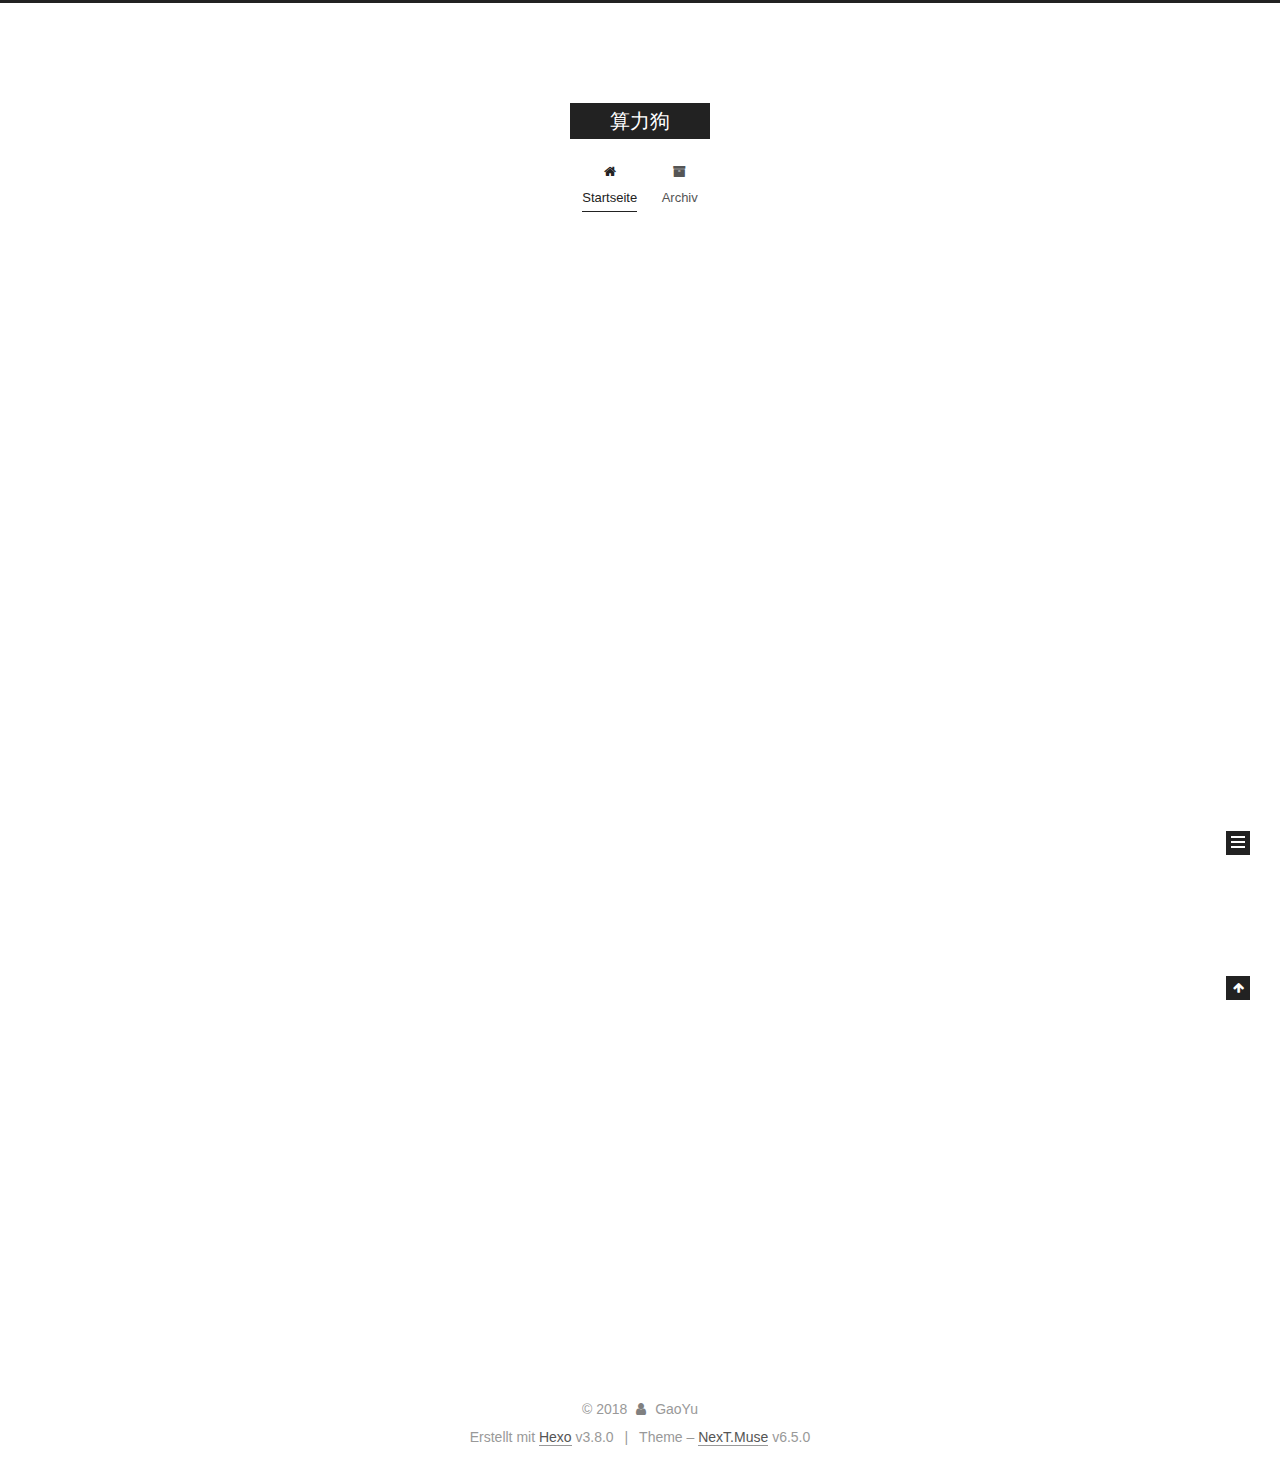
==== commit 9fbc080a: "Site updated: 2018-11-24 23:47:43" ====
--- a/index.html
+++ b/index.html
@@ -1,4 +1,13 @@
 <!DOCTYPE html>
+
+
+
+
+
+
+
+
+
 
 
 
@@ -9,8 +18,11 @@
 <head><meta name="generator" content="Hexo 3.8.0">
   <meta charset="UTF-8">
 <meta http-equiv="X-UA-Compatible" content="IE=edge">
-<meta name="viewport" content="width=device-width, initial-scale=1, maximum-scale=1">
+<meta name="viewport" content="width=device-width, initial-scale=1, maximum-scale=2">
 <meta name="theme-color" content="#222">
+
+
+
 
 
 
@@ -38,10 +50,6 @@
 
 
 
-  
-  
-  <link href="/lib/fancybox/source/jquery.fancybox.css?v=2.1.5" rel="stylesheet" type="text/css">
-
 
 
 
@@ -50,42 +58,25 @@
 
 <link href="/lib/font-awesome/css/font-awesome.min.css?v=4.6.2" rel="stylesheet" type="text/css">
 
-<link href="/css/main.css?v=5.1.4" rel="stylesheet" type="text/css">
-
-
-  <link rel="apple-touch-icon" sizes="180x180" href="/images/apple-touch-icon-next.png?v=5.1.4">
-
-
-  <link rel="icon" type="image/png" sizes="32x32" href="/images/favicon-32x32-next.png?v=5.1.4">
-
-
-  <link rel="icon" type="image/png" sizes="16x16" href="/images/favicon-16x16-next.png?v=5.1.4">
-
-
-  <link rel="mask-icon" href="/images/logo.svg?v=5.1.4" color="#222">
-
-
-
-
-
-  <meta name="keywords" content="Hexo, NexT">
-
-
-
-
-
-
-
-
-
-
-<meta property="og:type" content="website">
-<meta property="og:title" content="算力狗">
-<meta property="og:url" content="http://gittoy.com/index.html">
-<meta property="og:site_name" content="算力狗">
-<meta property="og:locale" content="zh-Hans">
-<meta name="twitter:card" content="summary">
-<meta name="twitter:title" content="算力狗">
+<link href="/css/main.css?v=6.5.0" rel="stylesheet" type="text/css">
+
+
+  <link rel="apple-touch-icon" sizes="180x180" href="/images/apple-touch-icon-next.png?v=6.5.0">
+
+
+  <link rel="icon" type="image/png" sizes="32x32" href="/images/favicon-32x32-next.png?v=6.5.0">
+
+
+  <link rel="icon" type="image/png" sizes="16x16" href="/images/favicon-16x16-next.png?v=6.5.0">
+
+
+  <link rel="mask-icon" href="/images/logo.svg?v=6.5.0" color="#222">
+
+
+
+
+
+
 
 
 
@@ -94,15 +85,13 @@
   var CONFIG = {
     root: '/',
     scheme: 'Muse',
-    version: '5.1.4',
+    version: '6.5.0',
     sidebar: {"position":"left","display":"post","offset":12,"b2t":false,"scrollpercent":false,"onmobile":false},
-    fancybox: true,
+    fancybox: false,
+    fastclick: false,
+    lazyload: false,
     tabs: true,
     motion: {"enable":true,"async":false,"transition":{"post_block":"fadeIn","post_header":"slideDownIn","post_body":"slideDownIn","coll_header":"slideLeftIn","sidebar":"slideUpIn"}},
-    duoshuo: {
-      userId: '0',
-      author: '博主'
-    },
     algolia: {
       applicationID: '',
       apiKey: '',
@@ -114,12 +103,33 @@
 </script>
 
 
+  
+
+
+
+
+  <meta property="og:type" content="website">
+<meta property="og:title" content="算力狗">
+<meta property="og:url" content="http://gittoy.com/index.html">
+<meta property="og:site_name" content="算力狗">
+<meta property="og:locale" content="zh-Hans">
+<meta name="twitter:card" content="summary">
+<meta name="twitter:title" content="算力狗">
+
+
+
+
+
 
   <link rel="canonical" href="http://gittoy.com/">
 
 
 
-
+<script type="text/javascript" id="page.configurations">
+  CONFIG.page = {
+    sidebar: "",
+  };
+</script>
 
   <title>算力狗</title>
   
@@ -130,6 +140,36 @@
 
 
 
+
+
+
+
+  <noscript>
+  <style type="text/css">
+    .use-motion .motion-element,
+    .use-motion .brand,
+    .use-motion .menu-item,
+    .sidebar-inner,
+    .use-motion .post-block,
+    .use-motion .pagination,
+    .use-motion .comments,
+    .use-motion .post-header,
+    .use-motion .post-body,
+    .use-motion .collection-title { opacity: initial; }
+
+    .use-motion .logo,
+    .use-motion .site-title,
+    .use-motion .site-subtitle {
+      opacity: initial;
+      top: initial;
+    }
+
+    .use-motion {
+      .logo-line-before i { left: initial; }
+      .logo-line-after i { right: initial; }
+    }
+  </style>
+</noscript>
 
 </head>
 
@@ -156,13 +196,11 @@
         <span class="logo-line-after"><i></i></span>
       </a>
     </div>
-      
-        <p class="site-subtitle"></p>
-      
+    
   </div>
 
   <div class="site-nav-toggle">
-    <button>
+    <button aria-label="Toggle navigation bar">
       <span class="btn-bar"></span>
       <span class="btn-bar"></span>
       <span class="btn-bar"></span>
@@ -170,48 +208,76 @@
   </div>
 </div>
 
+
+
 <nav class="site-nav">
   
-
-  
     <ul id="menu" class="menu">
       
         
-        <li class="menu-item menu-item-home">
-          <a href="/" rel="section">
-            
-              <i class="menu-item-icon fa fa-fw fa-home"></i> <br>
-            
-            首页
-          </a>
-        </li>
-      
-        
-        <li class="menu-item menu-item-archives">
-          <a href="/archives/" rel="section">
-            
-              <i class="menu-item-icon fa fa-fw fa-archive"></i> <br>
-            
-            归档
-          </a>
-        </li>
-      
-
+        
+        
+          
+          <li class="menu-item menu-item-home menu-item-active">
+
+    
+    
+    
+      
+    
+
+    
+
+    <a href="/" rel="section"><i class="menu-item-icon fa fa-fw fa-home"></i> <br>Startseite</a>
+
+  </li>
+        
+        
+        
+          
+          <li class="menu-item menu-item-archives">
+
+    
+    
+    
+      
+    
+
+    
+
+    <a href="/archives/" rel="section"><i class="menu-item-icon fa fa-fw fa-archive"></i> <br>Archiv</a>
+
+  </li>
+
+      
       
     </ul>
   
 
   
+    
+
+  
+
+  
 </nav>
 
 
 
- </div>
+  
+
+
+
+</div>
     </header>
+
+    
+
 
     <main id="main" class="main">
       <div class="main-inner">
         <div class="content-wrap">
+          
           <div id="content" class="content">
             
   <section id="posts" class="posts-expand">
@@ -222,6 +288,8 @@
 
   
   
+  
+
   
 
   <article class="post post-type-normal" itemscope="" itemtype="http://schema.org/Article">
@@ -248,23 +316,33 @@
         
           <h1 class="post-title" itemprop="name headline">
                 
-                <a class="post-title-link" href="/2018/11/24/hello-world/" itemprop="url">Hello World</a></h1>
+                
+                <a href="/2018/11/24/hello-world/" class="post-title-link" itemprop="http://gittoy.com/index.html">Hello World</a>
+              
+            
+          </h1>
         
 
         <div class="post-meta">
           <span class="post-time">
+
+            
+            
+            
+
             
               <span class="post-meta-item-icon">
                 <i class="fa fa-calendar-o"></i>
               </span>
               
-                <span class="post-meta-item-text">发表于</span>
-              
-              <time title="创建于" itemprop="dateCreated datePublished" datetime="2018-11-24T22:32:57+08:00">
-                2018-11-24
-              </time>
-            
-
+                <span class="post-meta-item-text">Veröffentlicht am</span>
+              
+
+              
+                
+              
+
+              <time title="Post created: 2018-11-24 22:32:57" itemprop="dateCreated datePublished" datetime="2018-11-24T22:32:57+08:00">2018-11-24</time>
             
 
             
@@ -314,12 +392,18 @@
         
       
     </div>
-    
-    
-    
-
-    
-
+
+    
+
+    
+    
+    
+
+    
+
+    
+       
+    
     
 
     
@@ -350,9 +434,6 @@
 
 
           </div>
-          
-
-
           
 
         </div>
@@ -383,35 +464,37 @@
               <p class="site-description motion-element" itemprop="description"></p>
           </div>
 
-          <nav class="site-state motion-element">
-
-            
-              <div class="site-state-item site-state-posts">
-              
-                <a href="/archives/">
-              
-                  <span class="site-state-item-count">1</span>
-                  <span class="site-state-item-name">日志</span>
-                </a>
-              </div>
-            
-
-            
-
-            
-
-          </nav>
-
-          
-
-          
-
-          
-          
-
-          
-          
-
+          
+            <nav class="site-state motion-element">
+              
+                <div class="site-state-item site-state-posts">
+                
+                  <a href="/archives/">
+                
+                    <span class="site-state-item-count">1</span>
+                    <span class="site-state-item-name">Artikel</span>
+                  </a>
+                </div>
+              
+
+              
+
+              
+            </nav>
+          
+
+          
+
+          
+
+          
+
+          
+          
+
+          
+            
+          
           
 
         </div>
@@ -432,16 +515,18 @@
     <footer id="footer" class="footer">
       <div class="footer-inner">
         <div class="copyright">&copy; <span itemprop="copyrightYear">2018</span>
-  <span class="with-love">
+  <span class="with-love" id="animate">
     <i class="fa fa-user"></i>
   </span>
   <span class="author" itemprop="copyrightHolder">GaoYu</span>
 
   
+
+  
 </div>
 
 
-  <div class="powered-by">由 <a class="theme-link" target="_blank" href="https://hexo.io">Hexo</a> 强力驱动</div>
+  <div class="powered-by">Erstellt mit  <a href="https://hexo.io" class="theme-link" rel="noopener" target="_blank">Hexo</a> v3.8.0</div>
 
 
 
@@ -449,12 +534,13 @@
 
 
 
-  <div class="theme-info">主题 &mdash; <a class="theme-link" target="_blank" href="https://github.com/iissnan/hexo-theme-next">NexT.Muse</a> v5.1.4</div>
-
-
-
-
-        
+  <div class="theme-info">Theme – <a href="https://theme-next.org" class="theme-link" rel="noopener" target="_blank">NexT.Muse</a> v6.5.0</div>
+
+
+
+
+        
+
 
 
 
@@ -474,7 +560,10 @@
     
 
     
-
+	
+    
+
+    
   </div>
 
   
@@ -493,7 +582,11 @@
 
 
 
-  
+
+
+
+
+
 
 
 
@@ -513,16 +606,6 @@
 
   
   
-    <script type="text/javascript" src="/lib/fastclick/lib/fastclick.min.js?v=1.0.6"></script>
-  
-
-  
-  
-    <script type="text/javascript" src="/lib/jquery_lazyload/jquery.lazyload.js?v=1.9.7"></script>
-  
-
-  
-  
     <script type="text/javascript" src="/lib/velocity/velocity.min.js?v=1.2.1"></script>
   
 
@@ -531,79 +614,66 @@
     <script type="text/javascript" src="/lib/velocity/velocity.ui.min.js?v=1.2.1"></script>
   
 
-  
-  
-    <script type="text/javascript" src="/lib/fancybox/source/jquery.fancybox.pack.js?v=2.1.5"></script>
-  
-
-
-  
-
-
-  <script type="text/javascript" src="/js/src/utils.js?v=5.1.4"></script>
-
-  <script type="text/javascript" src="/js/src/motion.js?v=5.1.4"></script>
-
-
-
-  
-  
-
-  
-
-  
-
-
-  <script type="text/javascript" src="/js/src/bootstrap.js?v=5.1.4"></script>
-
-
-
-  
-
-
-  
-
-
-
-
-	
-
-
-
-
-
-  
-
-
-
-
-
-  
-
-
-
-
-
-
-
-
-
-
-
-
-  
-
-
-
-
-
-  
-
-  
-
-  
-
-  
+
+  
+
+
+  <script type="text/javascript" src="/js/src/utils.js?v=6.5.0"></script>
+
+  <script type="text/javascript" src="/js/src/motion.js?v=6.5.0"></script>
+
+
+
+  
+  
+
+  
+
+  
+
+
+  <script type="text/javascript" src="/js/src/bootstrap.js?v=6.5.0"></script>
+
+
+
+  
+
+
+
+  
+
+
+
+
+
+
+
+
+
+
+  
+
+
+
+
+
+  
+
+  
+
+  
+
+  
+
+  
+
+  
+  
+
+  
+
+  
+
   
 
   
--- a/css/main.css
+++ b/css/main.css
@@ -201,7 +201,7 @@
     padding-right: 0 !important;
   }
 }
-@media (min-width: 1600px) {
+@media (min-width: 1200px) {
   body {
     font-size: 16px;
   }
@@ -218,6 +218,7 @@
   line-height: 1.5;
   font-family: 'Lato', "PingFang SC", "Microsoft YaHei", sans-serif;
 }
+h1,
 h2,
 h3,
 h4,
@@ -276,14 +277,19 @@
 p {
   margin: 0 0 20px 0;
 }
-a {
+a,
+span.exturl {
+  overflow-wrap: break-word;
+  word-wrap: break-word;
+  background-color: transparent;
   color: #555;
   text-decoration: none;
   outline: none;
   border-bottom: 1px solid #999;
-  word-wrap: break-word;
-}
-a:hover {
+  cursor: pointer;
+}
+a:hover,
+span.exturl:hover {
   color: #222;
   border-bottom-color: #222;
 }
@@ -405,8 +411,7 @@
   border-spacing: 0;
   border: 1px solid #ddd;
   font-size: 14px;
-  table-layout: fixed;
-  word-wrap: break-all;
+  word-break: break-all;
 }
 table>tbody>tr:nth-of-type(odd) {
   background-color: #f9f9f9;
@@ -447,6 +452,11 @@
   padding: 100px 0 70px;
   width: 700px;
 }
+@media (min-width: 1200px) {
+  .container .header-inner {
+    width: 800px;
+  }
+}
 @media (min-width: 1600px) {
   .container .header-inner {
     width: 900px;
@@ -458,6 +468,11 @@
 .main-inner {
   margin: 0 auto;
   width: 700px;
+}
+@media (min-width: 1200px) {
+  .container .main-inner {
+    width: 800px;
+  }
 }
 @media (min-width: 1600px) {
   .container .main-inner {
@@ -476,6 +491,11 @@
   margin: 20px auto;
   width: 700px;
 }
+@media (min-width: 1200px) {
+  .container .footer-inner {
+    width: 800px;
+  }
+}
 @media (min-width: 1600px) {
   .container .footer-inner {
     width: 900px;
@@ -486,7 +506,7 @@
   overflow: auto;
   margin: 20px 0;
   padding: 0;
-  font-size: 13px;
+  font-size: 14px;
   color: #4d4d4c;
   background: #f7f7f7;
   line-height: 1.6;
@@ -496,12 +516,13 @@
   font-family: consolas, Menlo, "PingFang SC", "Microsoft YaHei", monospace;
 }
 code {
+  overflow-wrap: break-word;
+  word-wrap: break-word;
   padding: 2px 4px;
-  word-wrap: break-word;
   color: #555;
   background: #eee;
   border-radius: 3px;
-  font-size: 13px;
+  font-size: 14px;
 }
 pre {
   padding: 10px;
@@ -534,6 +555,10 @@
   color: #4d4d4c;
   line-height: 1em;
   margin-bottom: 1em;
+  margin: 0em;
+  padding: 0.5em;
+  background: #eee;
+  border-bottom: 1px solid #e9e9e9;
 }
 .highlight figcaption:before,
 .highlight figcaption:after {
@@ -644,18 +669,8 @@
 pre .javascript .function {
   color: #8959a8;
 }
-.full-image.full-image.full-image.full-image {
+.posts-expand .post-body img.full-image {
   border: none;
-  max-width: 100%;
-  width: auto;
-  margin: 20px auto 25px;
-}
-@media (min-width: 992px) {
-  .full-image.full-image.full-image.full-image {
-    max-width: none;
-    width: 110%;
-    margin: 25px -5%;
-  }
 }
 .blockquote-center,
 .page-home .post-type-quote blockquote,
@@ -1199,7 +1214,8 @@
     margin-top: 10px;
   }
 }
-.menu .menu-item a {
+.menu .menu-item a,
+.menu .menu-item span.exturl {
   display: block;
   font-size: 13px;
   line-height: inherit;
@@ -1209,7 +1225,8 @@
   transition-timing-function: ease-in-out;
   transition-delay: 0s;
 }
-.menu .menu-item a:hover {
+.menu .menu-item a:hover,
+.menu .menu-item span.exturl:hover {
   border-bottom-color: #222;
 }
 .menu .menu-item .fa {
@@ -1219,12 +1236,13 @@
   opacity: 0;
 }
 .post-body {
+  overflow-wrap: break-word;
+  word-wrap: break-word;
   font-family: 'Lato', "PingFang SC", "Microsoft YaHei", sans-serif;
 }
-@media (max-width: 767px) {
-  .post-body {
-    word-break: break-word;
-  }
+.post-body .exturl .fa {
+  font-size: 14px;
+  margin-left: 4px;
 }
 .post-body .fancybox img {
   display: block !important;
@@ -1332,6 +1350,9 @@
   border: 1px solid #ddd;
 }
 .posts-expand .post-body .fancybox img {
+  margin: 0 auto 25px;
+}
+.posts-expand .post-body img {
   margin: 0 auto 25px;
 }
 @media (max-width: 767px) {
@@ -1442,7 +1463,8 @@
   margin-left: 3px;
   opacity: 0.6;
 }
-.posts-collapse .post-title a {
+.posts-collapse .post-title a,
+.posts-collapse .post-title span.exturl {
   color: #666;
   border-bottom: none;
 }
@@ -1453,8 +1475,9 @@
   display: none;
 }
 .posts-expand .post-title {
+  overflow-wrap: break-word;
+  word-wrap: break-word;
   text-align: center;
-  word-break: break-word;
   font-weight: 400;
 }
 .posts-expand .post-title-link {
@@ -1492,7 +1515,8 @@
   transform: scaleX(1);
 }
 .posts-expand .post-title-link .fa {
-  font-size: 16px;
+  font-size: 20px;
+  margin-left: 5px;
 }
 .posts-expand .post-meta {
   margin: 3px 0 60px 0;
@@ -1513,6 +1537,10 @@
   font-size: 14px;
   margin-top: 2px;
 }
+.posts-expand .post-meta time {
+  border-bottom: 1px dashed #999;
+  cursor: help;
+}
 .post-meta-divider {
   margin: 0 0.5em;
 }
@@ -1536,11 +1564,6 @@
 }
 @media (max-width: 767px) {
   .post-meta-item-text {
-    display: none;
-  }
-}
-@media (max-width: 767px) {
-  .posts-expand .post-comments-count {
     display: none;
   }
 }
@@ -1669,11 +1692,13 @@
   background: #222;
   -webkit-transform: translateZ(0);
 }
-.sidebar a {
+.sidebar a,
+.sidebar .exturl {
   color: #999;
   border-bottom-color: #555;
 }
-.sidebar a:hover {
+.sidebar a:hover,
+.sidebar .exturl:hover {
   color: #eee;
 }
 @media (min-width: 768px) and (max-width: 991px) {
@@ -1741,6 +1766,7 @@
   max-width: 96px;
   height: auto;
   border: 2px solid #333;
+  opacity: 1;
 }
 .site-author-name {
   margin: 5px 0 0;
@@ -1806,7 +1832,8 @@
 .links-of-author {
   margin-top: 20px;
 }
-.links-of-author a {
+.links-of-author a,
+.links-of-author .exturl {
   display: inline-block;
   vertical-align: middle;
   margin-right: 10px;
@@ -1814,7 +1841,8 @@
   border-bottom-color: #555;
   font-size: 13px;
 }
-.links-of-author a:before {
+.links-of-author a:before,
+.links-of-author .exturl:before {
   display: inline-block;
   vertical-align: middle;
   margin-right: 3px;
@@ -1822,7 +1850,7 @@
   width: 4px;
   height: 4px;
   border-radius: 50%;
-  background: #be166e;
+  background: #cbffff;
 }
 .links-of-blogroll {
   font-size: 13px;
@@ -1840,7 +1868,8 @@
 .links-of-blogroll-item {
   padding: 2px 10px;
 }
-.links-of-blogroll-item a {
+.links-of-blogroll-item a,
+.links-of-blogroll-item span.exturl {
   max-width: 280px;
   box-sizing: border-box;
   display: inline-block;
@@ -1916,7 +1945,6 @@
 .post-toc .nav-item {
   overflow: hidden;
   text-overflow: ellipsis;
-  text-align: justify;
   white-space: nowrap;
   line-height: 1.8;
 }
@@ -1955,6 +1983,7 @@
 .with-love {
   display: inline-block;
   margin: 0 5px;
+  color: #808080;
 }
 .powered-by,
 .theme-info {
@@ -1974,265 +2003,128 @@
 .cc-license img {
   display: inline-block;
 }
-.theme-next #ds-thread #ds-reset {
-  color: #555;
-}
-.theme-next #ds-thread #ds-reset .ds-replybox {
-  margin-bottom: 30px;
-}
-.theme-next #ds-thread #ds-reset .ds-replybox .ds-avatar,
-.theme-next #ds-reset .ds-avatar img {
-  box-shadow: none;
-}
-.theme-next #ds-thread #ds-reset .ds-textarea-wrapper {
-  border-color: #c7d4e1;
-  background: none;
-  border-top-right-radius: 3px;
-  border-top-left-radius: 3px;
-}
-.theme-next #ds-thread #ds-reset .ds-textarea-wrapper textarea {
-  height: 60px;
-}
-.theme-next #ds-reset .ds-rounded-top {
-  border-radius: 0;
-}
-.theme-next #ds-thread #ds-reset .ds-post-toolbar {
-  box-sizing: border-box;
-  border: 1px solid #c7d4e1;
-  background: #f6f8fa;
-}
-.theme-next #ds-thread #ds-reset .ds-post-options {
-  height: 40px;
-  border: none;
-  background: none;
-}
-.theme-next #ds-thread #ds-reset .ds-toolbar-buttons {
-  top: 11px;
-}
-.theme-next #ds-thread #ds-reset .ds-sync {
-  top: 5px;
-}
-.theme-next #ds-thread #ds-reset .ds-post-button {
-  top: 4px;
-  right: 5px;
-  width: 90px;
-  height: 30px;
-  border: 1px solid #c5ced7;
-  border-radius: 3px;
-  background-image: linear-gradient(#fbfbfc, #f5f7f9);
-  color: #60676d;
-}
-.theme-next #ds-thread #ds-reset .ds-post-button:hover {
-  background-position: 0 -30px;
-  color: #60676d;
-}
-.theme-next #ds-thread #ds-reset .ds-comments-info {
-  padding: 10px 0;
-}
-.theme-next #ds-thread #ds-reset .ds-sort {
-  display: none;
-}
-.theme-next #ds-thread #ds-reset li.ds-tab a.ds-current {
-  border: none;
-  background: #f6f8fa;
-  color: #60676d;
-}
-.theme-next #ds-thread #ds-reset li.ds-tab a.ds-current:hover {
-  background-color: #e9f0f7;
-  color: #60676d;
-}
-.theme-next #ds-thread #ds-reset li.ds-tab a {
-  border-radius: 2px;
-  padding: 5px;
-}
-.theme-next #ds-thread #ds-reset .ds-login-buttons p {
-  color: #999;
-  line-height: 36px;
-}
-.theme-next #ds-thread #ds-reset .ds-login-buttons .ds-service-list li {
-  height: 28px;
-}
-.theme-next #ds-thread #ds-reset .ds-service-list a {
-  background: none;
-  padding: 5px;
-  border: 1px solid;
-  border-radius: 3px;
-  text-align: center;
-}
-.theme-next #ds-thread #ds-reset .ds-service-list a:hover {
-  color: #fff;
-  background: #666;
-}
-.theme-next #ds-thread #ds-reset .ds-service-list .ds-weibo {
-  color: #fc9b00;
-  border-color: #fc9b00;
-}
-.theme-next #ds-thread #ds-reset .ds-service-list .ds-weibo:hover {
-  background: #fc9b00;
-}
-.theme-next #ds-thread #ds-reset .ds-service-list .ds-qq {
-  color: #60a3ec;
-  border-color: #60a3ec;
-}
-.theme-next #ds-thread #ds-reset .ds-service-list .ds-qq:hover {
-  background: #60a3ec;
-}
-.theme-next #ds-thread #ds-reset .ds-service-list .ds-renren {
-  color: #2e7ac4;
-  border-color: #2e7ac4;
-}
-.theme-next #ds-thread #ds-reset .ds-service-list .ds-renren:hover {
-  background: #2e7ac4;
-}
-.theme-next #ds-thread #ds-reset .ds-service-list .ds-douban {
-  color: #37994c;
-  border-color: #37994c;
-}
-.theme-next #ds-thread #ds-reset .ds-service-list .ds-douban:hover {
-  background: #37994c;
-}
-.theme-next #ds-thread #ds-reset .ds-service-list .ds-kaixin {
-  color: #fef20d;
-  border-color: #fef20d;
-}
-.theme-next #ds-thread #ds-reset .ds-service-list .ds-kaixin:hover {
-  background: #fef20d;
-}
-.theme-next #ds-thread #ds-reset .ds-service-list .ds-netease {
-  color: #f00;
-  border-color: #f00;
-}
-.theme-next #ds-thread #ds-reset .ds-service-list .ds-netease:hover {
-  background: #f00;
-}
-.theme-next #ds-thread #ds-reset .ds-service-list .ds-sohu {
-  color: #ffcb05;
-  border-color: #ffcb05;
-}
-.theme-next #ds-thread #ds-reset .ds-service-list .ds-sohu:hover {
-  background: #ffcb05;
-}
-.theme-next #ds-thread #ds-reset .ds-service-list .ds-baidu {
-  color: #2831e0;
-  border-color: #2831e0;
-}
-.theme-next #ds-thread #ds-reset .ds-service-list .ds-baidu:hover {
-  background: #2831e0;
-}
-.theme-next #ds-thread #ds-reset .ds-service-list .ds-google {
-  color: #166bec;
-  border-color: #166bec;
-}
-.theme-next #ds-thread #ds-reset .ds-service-list .ds-google:hover {
-  background: #166bec;
-}
-.theme-next #ds-thread #ds-reset .ds-service-list .ds-weixin {
-  color: #00ce0d;
-  border-color: #00ce0d;
-}
-.theme-next #ds-thread #ds-reset .ds-service-list .ds-weixin:hover {
-  background: #00ce0d;
-}
-.theme-next #ds-thread #ds-reset .ds-service-list .ds-more-services {
-  border: none;
-}
-.theme-next #ds-thread #ds-reset .ds-service-list .ds-more-services:hover {
-  background: none;
-}
-.theme-next #ds-reset .duoshuo-ua-admin {
-  display: inline-block;
-  color: #f00;
-}
-.theme-next #ds-reset .duoshuo-ua-platform,
-.theme-next #ds-reset .duoshuo-ua-browser {
-  color: #ccc;
-}
-.theme-next #ds-reset .duoshuo-ua-platform .fa,
-.theme-next #ds-reset .duoshuo-ua-browser .fa {
-  display: inline-block;
-  margin-right: 3px;
-}
-.theme-next #ds-reset .duoshuo-ua-separator {
-  display: inline-block;
-  margin-left: 5px;
-}
-.theme-next .this_ua {
-  background-color: #ccc !important;
-  border-radius: 4px;
-  padding: 0 5px !important;
-  margin: 1px 1px !important;
-  border: 1px solid #bbb !important;
-  color: #fff;
-  display: inline-block !important;
-}
-.theme-next .this_ua.admin {
-  background-color: #d9534f !important;
-  border-color: #d9534f !important;
-}
-.theme-next .this_ua.platform.iOS,
-.theme-next .this_ua.platform.Mac,
-.theme-next .this_ua.platform.Windows {
-  background-color: #39b3d7 !important;
-  border-color: #46b8da !important;
-}
-.theme-next .this_ua.platform.Linux {
-  background-color: #3a3a3a !important;
-  border-color: #1f1f1f !important;
-}
-.theme-next .this_ua.platform.Android {
-  background-color: #00c47d !important;
-  border-color: #01b171 !important;
-}
-.theme-next .this_ua.browser.Mobile,
-.theme-next .this_ua.browser.Chrome {
-  background-color: #5cb85c !important;
-  border-color: #4cae4c !important;
-}
-.theme-next .this_ua.browser.Firefox {
-  background-color: #f0ad4e !important;
-  border-color: #eea236 !important;
-}
-.theme-next .this_ua.browser.Maxthon,
-.theme-next .this_ua.browser.IE {
-  background-color: #428bca !important;
-  border-color: #357ebd !important;
-}
-.theme-next .this_ua.browser.baidu,
-.theme-next .this_ua.browser.UCBrowser,
-.theme-next .this_ua.browser.Opera {
-  background-color: #d9534f !important;
-  border-color: #d43f3a !important;
-}
-.theme-next .this_ua.browser.Android,
-.theme-next .this_ua.browser.QQBrowser {
-  background-color: #78ace9 !important;
-  border-color: #4cae4c !important;
-}
-.post-spread {
-  margin-top: 20px;
-  text-align: center;
-}
-.jiathis_style {
-  display: inline-block;
-}
-.jiathis_style a {
-  border: none;
+@-moz-keyframes iconAnimate {
+  0%, 100% {
+    -webkit-transform: scale(1);
+    -moz-transform: scale(1);
+    -ms-transform: scale(1);
+    -o-transform: scale(1);
+    transform: scale(1);
+  }
+  10%, 30% {
+    -webkit-transform: scale(0.9);
+    -moz-transform: scale(0.9);
+    -ms-transform: scale(0.9);
+    -o-transform: scale(0.9);
+    transform: scale(0.9);
+  }
+  20%, 40%, 60%, 80% {
+    -webkit-transform: scale(1.1);
+    -moz-transform: scale(1.1);
+    -ms-transform: scale(1.1);
+    -o-transform: scale(1.1);
+    transform: scale(1.1);
+  }
+  50%, 70% {
+    -webkit-transform: scale(1.1);
+    -moz-transform: scale(1.1);
+    -ms-transform: scale(1.1);
+    -o-transform: scale(1.1);
+    transform: scale(1.1);
+  }
+}
+@-webkit-keyframes iconAnimate {
+  0%, 100% {
+    -webkit-transform: scale(1);
+    -moz-transform: scale(1);
+    -ms-transform: scale(1);
+    -o-transform: scale(1);
+    transform: scale(1);
+  }
+  10%, 30% {
+    -webkit-transform: scale(0.9);
+    -moz-transform: scale(0.9);
+    -ms-transform: scale(0.9);
+    -o-transform: scale(0.9);
+    transform: scale(0.9);
+  }
+  20%, 40%, 60%, 80% {
+    -webkit-transform: scale(1.1);
+    -moz-transform: scale(1.1);
+    -ms-transform: scale(1.1);
+    -o-transform: scale(1.1);
+    transform: scale(1.1);
+  }
+  50%, 70% {
+    -webkit-transform: scale(1.1);
+    -moz-transform: scale(1.1);
+    -ms-transform: scale(1.1);
+    -o-transform: scale(1.1);
+    transform: scale(1.1);
+  }
+}
+@-o-keyframes iconAnimate {
+  0%, 100% {
+    -webkit-transform: scale(1);
+    -moz-transform: scale(1);
+    -ms-transform: scale(1);
+    -o-transform: scale(1);
+    transform: scale(1);
+  }
+  10%, 30% {
+    -webkit-transform: scale(0.9);
+    -moz-transform: scale(0.9);
+    -ms-transform: scale(0.9);
+    -o-transform: scale(0.9);
+    transform: scale(0.9);
+  }
+  20%, 40%, 60%, 80% {
+    -webkit-transform: scale(1.1);
+    -moz-transform: scale(1.1);
+    -ms-transform: scale(1.1);
+    -o-transform: scale(1.1);
+    transform: scale(1.1);
+  }
+  50%, 70% {
+    -webkit-transform: scale(1.1);
+    -moz-transform: scale(1.1);
+    -ms-transform: scale(1.1);
+    -o-transform: scale(1.1);
+    transform: scale(1.1);
+  }
+}
+@keyframes iconAnimate {
+  0%, 100% {
+    -webkit-transform: scale(1);
+    -moz-transform: scale(1);
+    -ms-transform: scale(1);
+    -o-transform: scale(1);
+    transform: scale(1);
+  }
+  10%, 30% {
+    -webkit-transform: scale(0.9);
+    -moz-transform: scale(0.9);
+    -ms-transform: scale(0.9);
+    -o-transform: scale(0.9);
+    transform: scale(0.9);
+  }
+  20%, 40%, 60%, 80% {
+    -webkit-transform: scale(1.1);
+    -moz-transform: scale(1.1);
+    -ms-transform: scale(1.1);
+    -o-transform: scale(1.1);
+    transform: scale(1.1);
+  }
+  50%, 70% {
+    -webkit-transform: scale(1.1);
+    -moz-transform: scale(1.1);
+    -ms-transform: scale(1.1);
+    -o-transform: scale(1.1);
+    transform: scale(1.1);
+  }
 }
 .fa {
   font-family: FontAwesome !important;
-}
-.post-spread {
-  margin-top: 20px;
-  text-align: center;
-}
-.bdshare-slide-button-box a {
-  border: none;
-}
-.bdsharebuttonbox {
-  display: inline-block;
-}
-.bdsharebuttonbox a {
-  border: none;
 }
 .local-search-pop-overlay {
   position: fixed;
@@ -2355,13 +2247,6 @@
 .page-pv .busuanzi-value {
   margin: 0 5px;
 }
-.site-uv {
-  margin-right: 10px;
-}
-.site-uv::after {
-  content: "|";
-  padding-left: 10px;
-}
 .page-archive .archive-page-counter {
   position: relative;
   top: 3px;
@@ -2384,6 +2269,10 @@
   border: 1px solid #fff;
   border-radius: 50%;
 }
+.page-archive .fa {
+  font-size: 15px;
+  margin-left: 5px;
+}
 .category-all-page .category-all-title {
   text-align: center;
 }
@@ -2480,9 +2369,10 @@
 }
 #schedule ul#event-list li.event-past {
   background: #fcfcfc;
+  padding: 15px 0 15px 10px;
 }
 #schedule ul#event-list li.event-past > * {
-  opacity: 0.6;
+  opacity: 0.9;
 }
 #schedule ul#event-list li.event-past h2.event-summary {
   color: #bbb;
@@ -2507,6 +2397,23 @@
 #schedule ul#event-list li.event-now * {
   color: #fff !important;
 }
+#schedule ul#event-list li.event-future {
+  background: #222;
+  color: #fff;
+  padding: 15px 0 15px 10px;
+}
+#schedule ul#event-list li.event-future h2.event-summary:before {
+  -webkit-transform: scale(1.2);
+  -moz-transform: scale(1.2);
+  -ms-transform: scale(1.2);
+  -o-transform: scale(1.2);
+  transform: scale(1.2);
+  color: #fff;
+  animation: dot-flash 1s alternate infinite ease-in-out;
+}
+#schedule ul#event-list li.event-future * {
+  color: #fff !important;
+}
 @-moz-keyframes dot-flash {
   from {
     opacity: 1;
@@ -2584,6 +2491,24 @@
 }
 .page-post-detail .comments {
   overflow: hidden;
+}
+ul.breadcrumb {
+  list-style: none;
+  margin: 1em 0;
+  padding: 0 2em;
+  text-align: center;
+  font-size: 12px;
+}
+ul.breadcrumb li {
+  display: inline;
+}
+ul.breadcrumb li+li:before {
+  padding: 0.5em;
+  font-weight: normal;
+  content: "/\00a0";
+}
+ul.breadcrumb li+li:last-child {
+  font-weight: bold;
 }
 @media (max-width: 767px) {
   .header-inner,
@@ -2634,6 +2559,19 @@
     text-align: left;
   }
 }
+.menu-item-active a,
+.menu .menu-item a:hover,
+.menu .menu-item span.exturl:hover {
+  border-bottom-color: #222 !important;
+  color: #222;
+}
+@media (max-width: 767px) {
+  .menu-item-active a,
+  .menu .menu-item a:hover,
+  .menu .menu-item span.exturl:hover {
+    border-bottom: 1px dotted #ddd !important;
+  }
+}
 @media (max-width: 767px) {
   .menu .menu-item {
     display: block;
@@ -2641,14 +2579,37 @@
     vertical-align: top;
   }
 }
+.menu .menu-item .badge {
+  display: inline-block;
+  padding: 1px 4px;
+  margin-left: 5px;
+  font-weight: 700;
+  line-height: 1;
+  text-align: center;
+  white-space: nowrap;
+  background-color: #eee;
+}
+@media (max-width: 767px) {
+  .menu .menu-item .badge {
+    float: right;
+    margin: 0.35em 0 0 0;
+  }
+}
 @media (max-width: 767px) {
   .menu .menu-item br {
     display: none;
   }
 }
 @media (max-width: 767px) {
-  .menu .menu-item a {
+  .menu .menu-item a,
+  .menu .menu-item span.exturl {
     padding: 5px 10px;
+  }
+}
+@media (hover: none) {
+  .menu .menu-item a:hover,
+  .menu .menu-item span.exturl:hover {
+    border-bottom-color: transparent !important;
   }
 }
 .menu .menu-item .fa {
